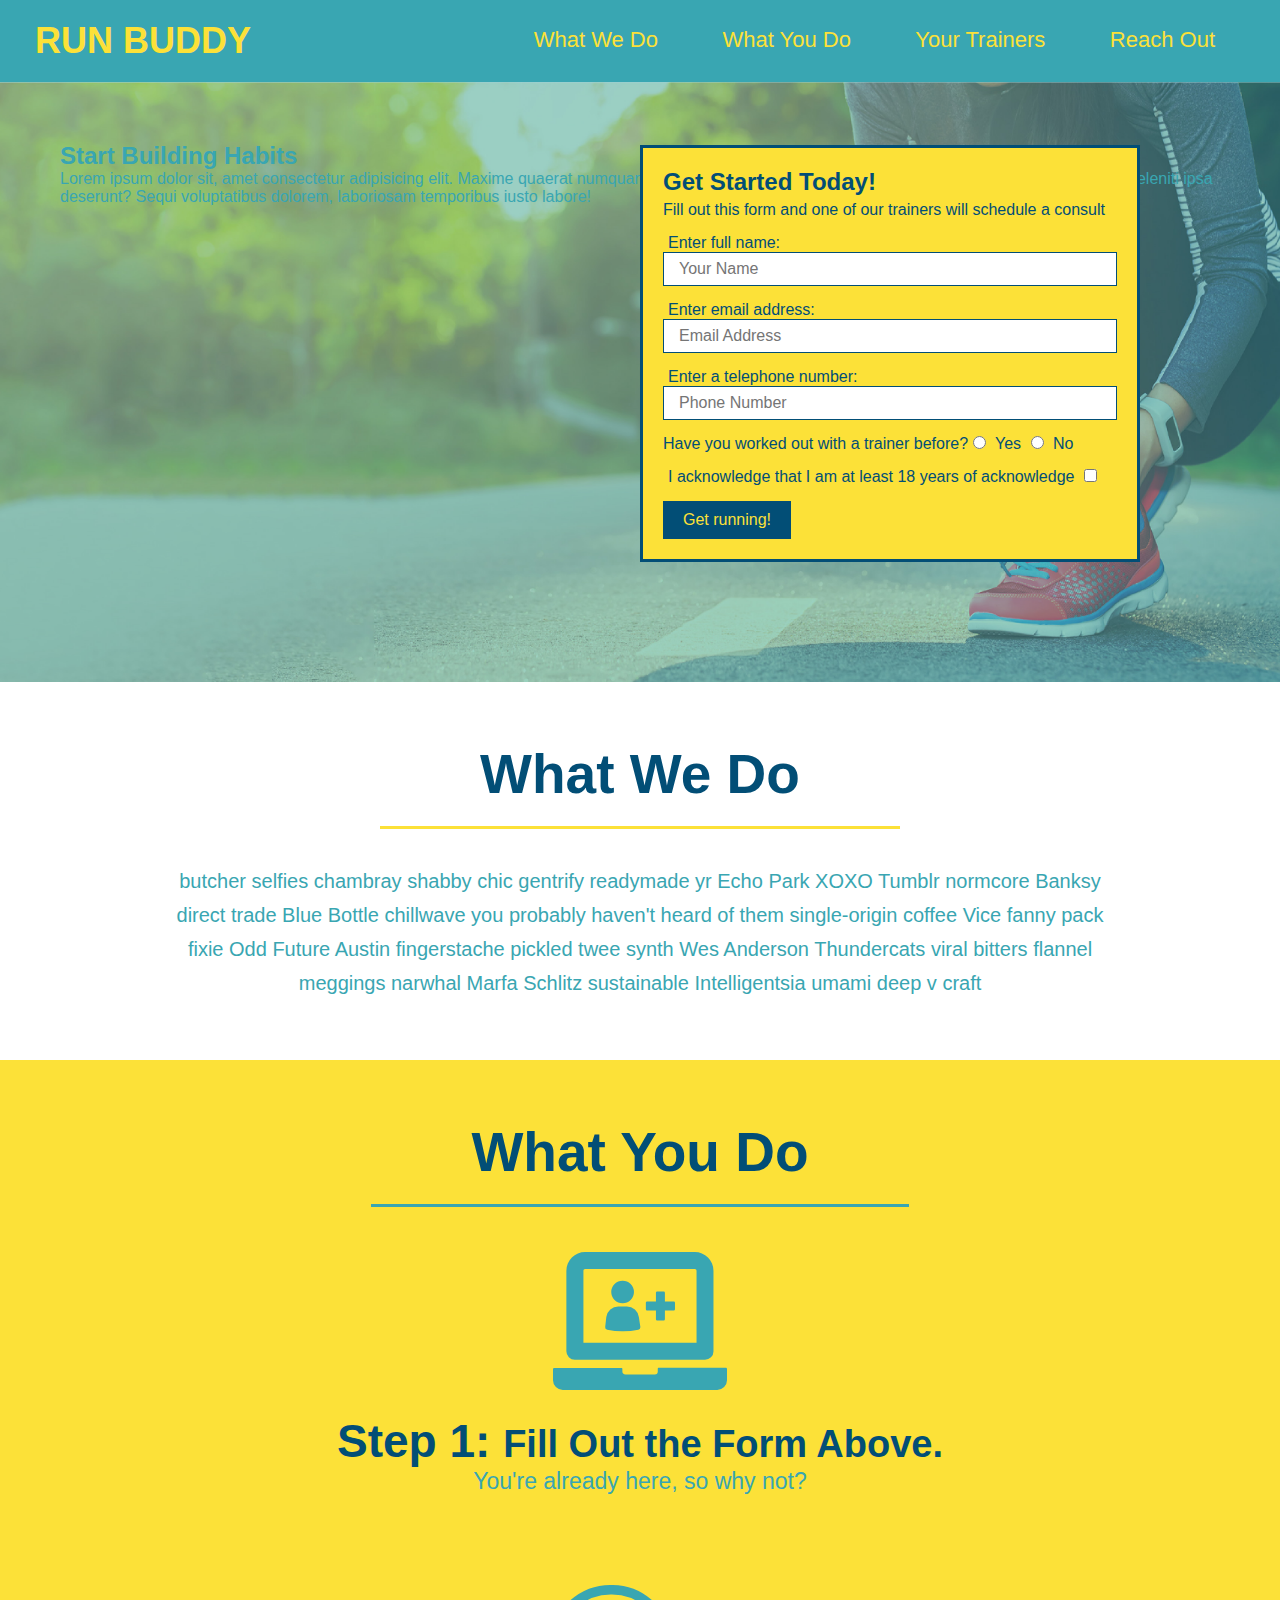
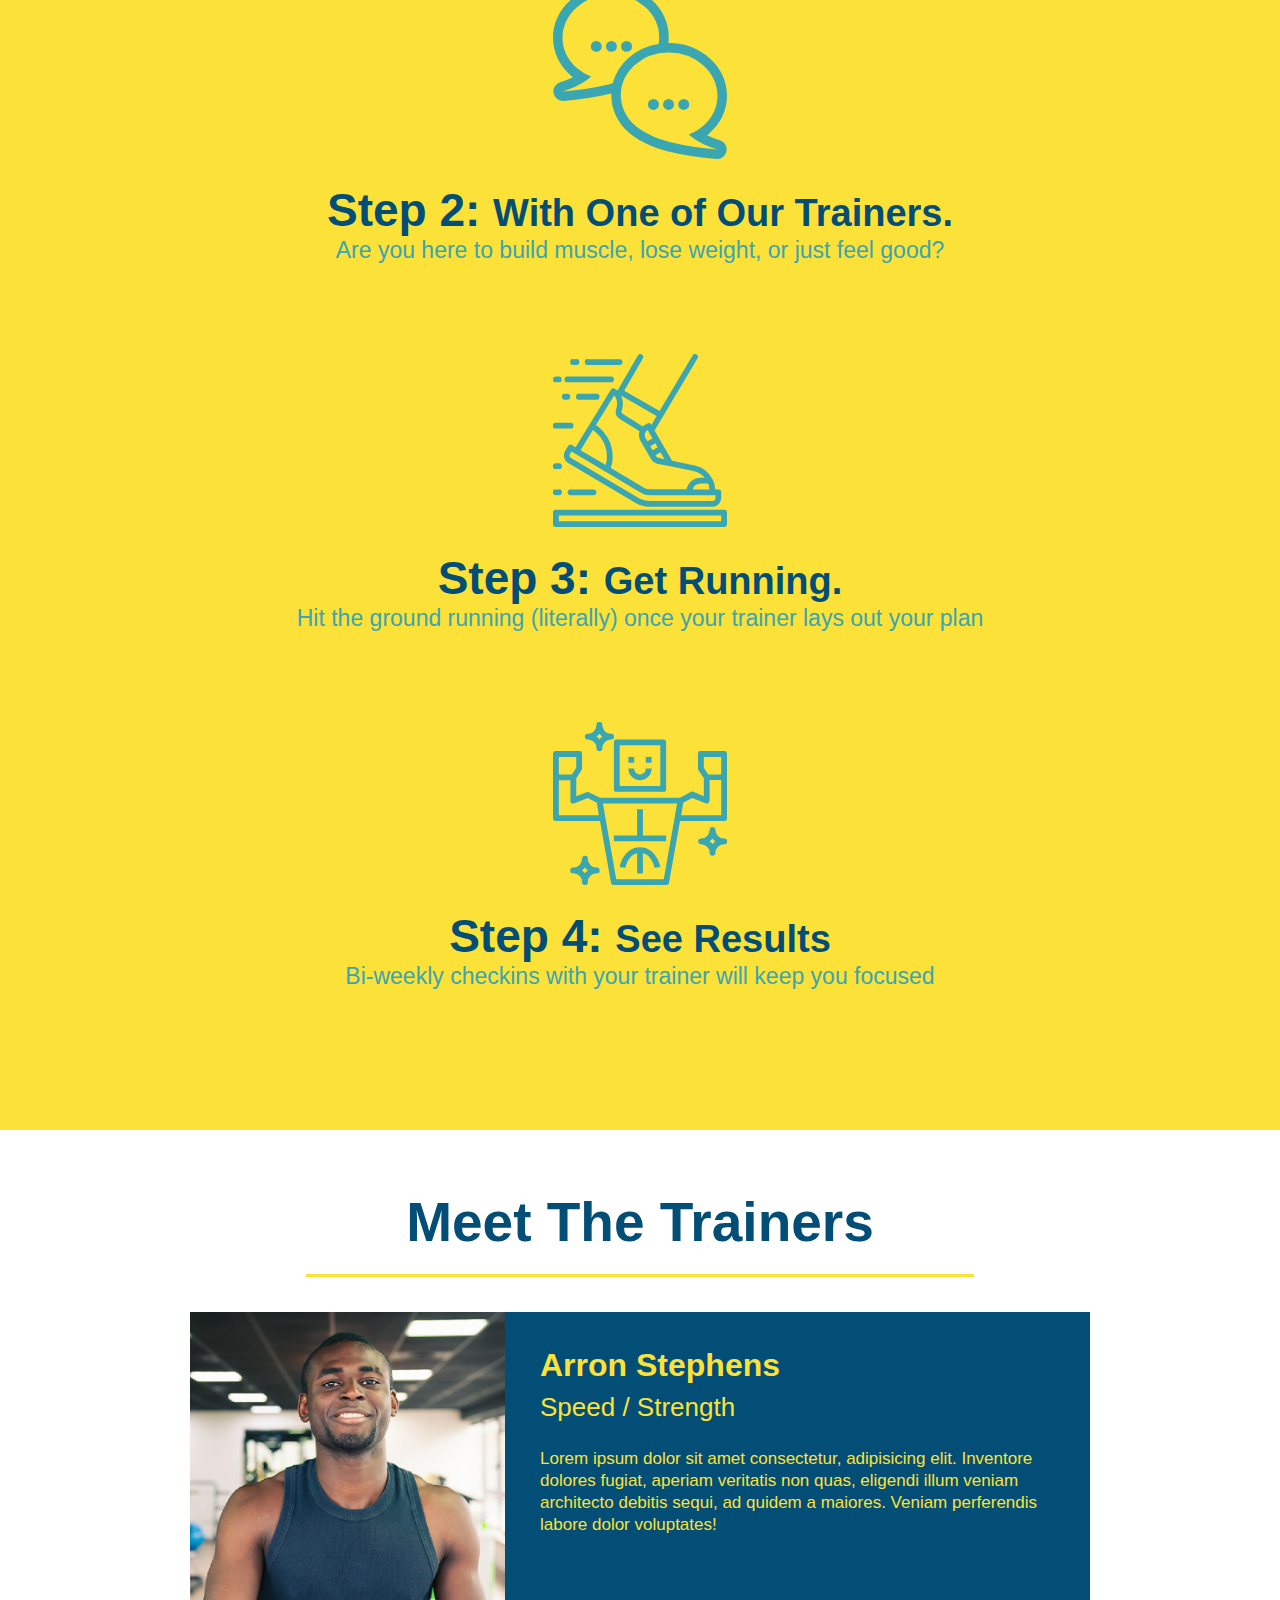
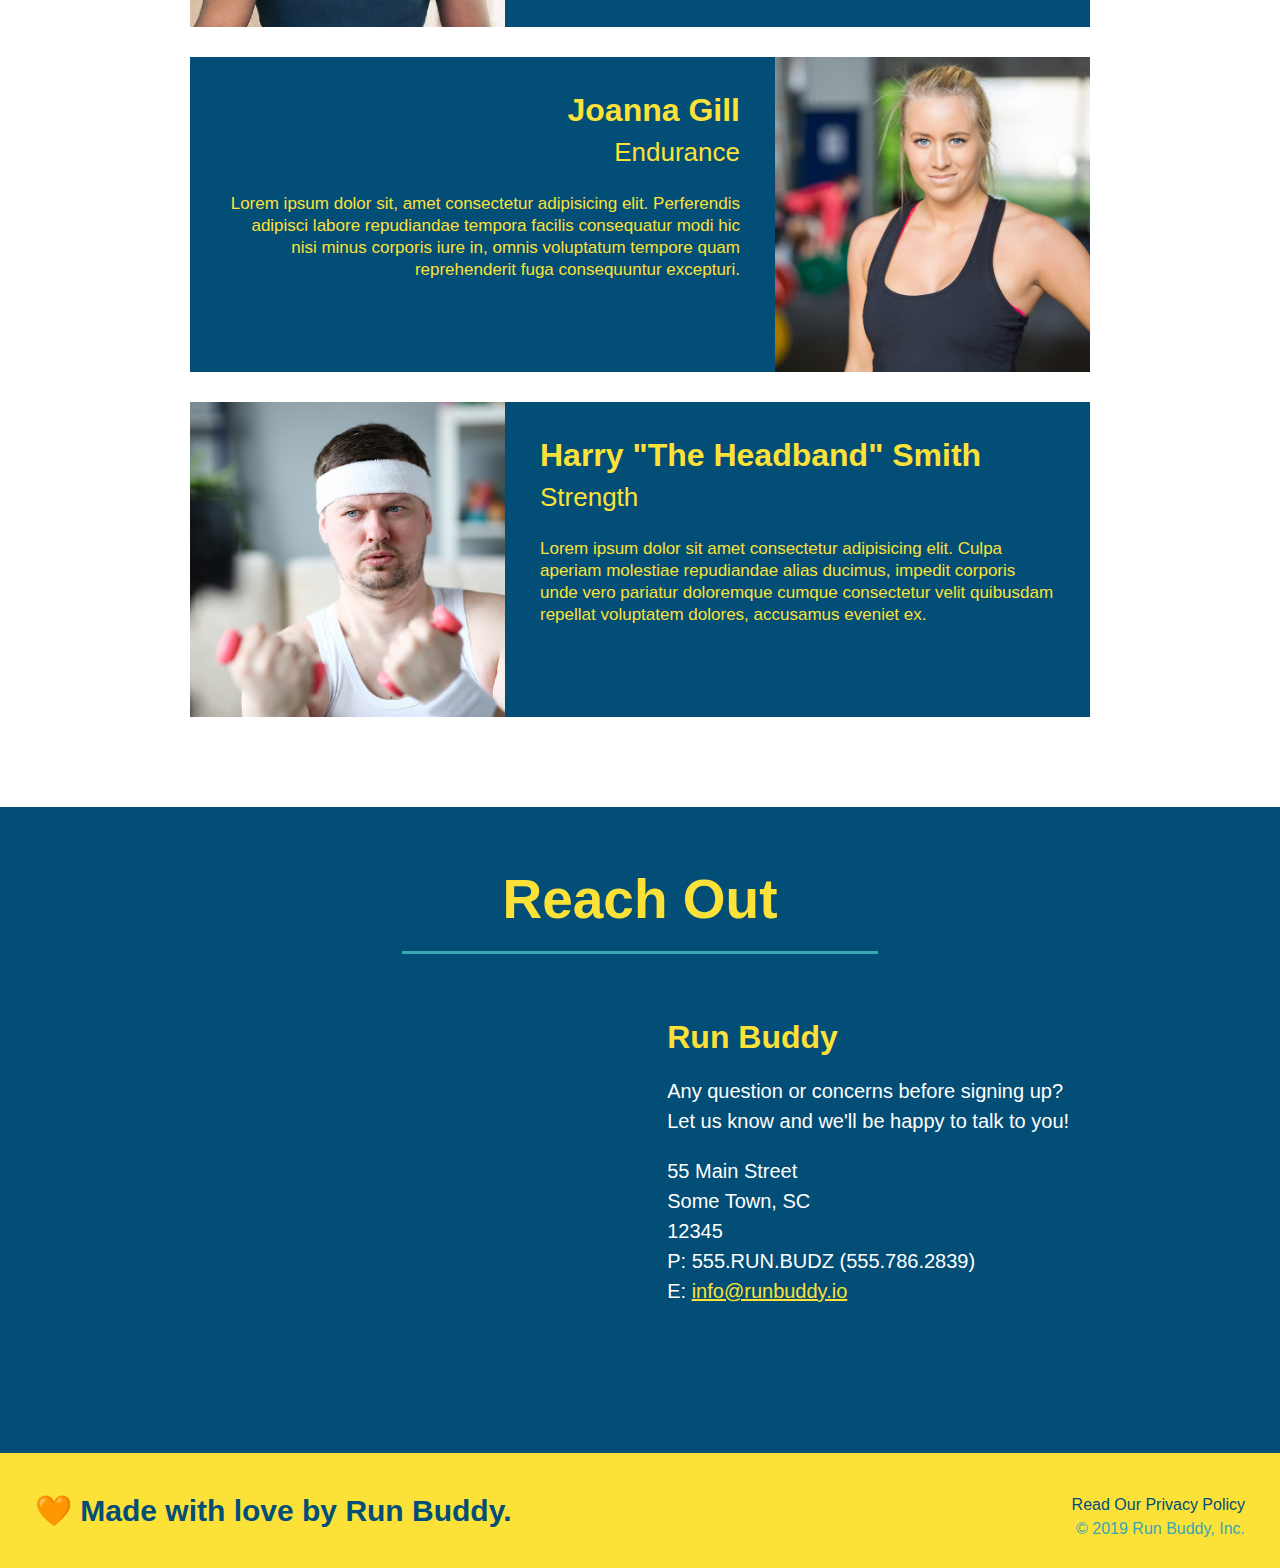
==== index.html @ ad7c5b74 "add contento to hero, replace image" ====
<!DOCTYPE html>
  <html lang="en">
      <head>
          <meta charset="UTF-8" />
          <link rel="stylesheet" href="./assets/css/style.css"/>
          <title>Run Buddy</title>
      </head>
      <body>

        <header>
          <h1>
            <a href="/">RUN BUDDY</a>
          </h1>
          <!--navigation-->
          <nav>
            <!--Unordered list element-->
            <ul>
              <!--List item element-->
              <li>
                <!--Anchor element-->
                <a href="#what-we-do">What We Do</a>
              </li>
              <li>
                <a href="#what-you-do">What You Do</a>
              </li>
              <li>
                <a href="#your-trainers">Your Trainers</a>
              </li>
              <li>
                <a href="#reach-out">Reach Out</a>
              </li>
            </ul>
          </nav>
        </header>
        
        <!--hero/jumbotron-->
        <section class="hero">
            <div class="hero-cta">
              <h2>Start Building Habits</h2>
              <p>
                Lorem ipsum dolor sit, amet consectetur adipisicing elit. Maxime quaerat numquam voluptatum odit velit adipisci harum architecto nam. Accusamus ad deleniti ipsa deserunt? Sequi voluptatibus dolorem, laboriosam temporibus iusto labore!
              </p>
            </div>
            <div class="hero-form">
              <h3>Get Started Today!</h3>
              <p>Fill out this form and one of our trainers will schedule a consult</p>
              <!-- Add form element-->
              <form>
                <label for="name">Enter full name:</label>
                <input type="text" placeholder="Your Name" name="name" id="name" class="form-input"/>
                <label for="email">Enter email address:</label>
                <input type="email" placeholder="Email Address" name="email" id="email" class="form-input"/>
                <label for="phone">Enter a telephone number:</label>
                <input type="tel" placeholder="Phone Number" name="phone" id="phone" class="form-input"/>
                <p>
                  Have you worked out with a trainer before?
                  <input type="radio" name="trainer-confirm" id="trainer-yes"/>
                  <label for="trainer-yes">Yes<label>
                  <input type="radio" name="trainer-confirm" id="trainer-no"/>
                  <label for="trainer-no">No</label>
                </p>
                <p>
                  <label for="checkbox">
                    I acknowledge that I am at least 18 years of acknowledge
                  </label>
                  <input type="checkbox" name="age-confrim" id="checkbox"/>
                </p>
                <button type="submit">
                  Get running!
                </button>
              </form>
            </div>
        </section>
        <!--end hero-->

        <!--"what we do" section-->
        <section id="what-we-do" class="intro">          
            <h2 class="section-title primary-border">What We Do</h2>
            <p>
              butcher selfies chambray shabby chic gentrify readymade yr Echo Park XOXO Tumblr normcore Banksy direct trade Blue Bottle chillwave you probably haven't heard of them single-origin coffee Vice fanny pack fixie Odd Future Austin fingerstache pickled twee synth Wes Anderson Thundercats viral bitters flannel meggings narwhal Marfa Schlitz sustainable Intelligentsia umami deep v craft
            </p>
        </section>

        <!--"what you do" section-->
        <section id="what-you-do" class="steps">
            <h2 class="section-title secondary-border">
              What You Do
            </h2>
            <div>
              <img src="./assets/images/step-1.svg" alt=""/>
              <h3>Step 1: 
                <span>
                  Fill Out the Form Above.
                </span>
              </h3>
              <p>You're already here, so why not?</p>
            </div>
            <div>
              <img src="./assets/images/step-2.svg" alt=""/>
              <h3>Step 2: 
                <span>
                  With One of Our Trainers.
                </span>
              </h3>
              <p>Are you here to build muscle, lose weight, or just feel good?</p>
            </div>
            <div>
              <img src="./assets/images/step-3.svg" alt=""/>
              <h3>Step 3: 
                <span>
                  Get Running.
                </span>
              </h3>
              <p>Hit the ground running (literally) once your trainer lays out your plan</p>
            </div>
            <div>
              <img src="./assets/images/step-4.svg" alt=""/>
              <h3>Step 4: 
                <span>
                  See Results
                </span>
              </h3>
              <p>Bi-weekly checkins with your trainer will keep you focused</p>
            </div>
        </section>

        <!--"meet the trainers" section-->
        <section id="your-trainers" class="trainers">
            <h2 class="section-title primary-border">
              Meet The Trainers
            </h2>
            <article class="trainer">
              <img src="./assets/images/trainer-1.jpg" alt="Arron Stephens in his workout clothes, ready to pump iron"/>
              <div class="trainer-bio text-left">
                <h3>Arron Stephens</h3>
                <h4>Speed / Strength</h4>
                <p>
                  Lorem ipsum dolor sit amet consectetur, adipisicing elit. Inventore dolores fugiat, aperiam veritatis non quas, eligendi illum veniam architecto debitis sequi, ad quidem a maiores. Veniam perferendis labore dolor voluptates!
                </p>
              </div>
            </article>
            <article class="trainer">
              <div class="trainer-bio text-right">
                <h3>Joanna Gill</h3>
                <h4>Endurance</h4>
                <p>
                  Lorem ipsum dolor sit, amet consectetur adipisicing elit. Perferendis adipisci labore repudiandae tempora facilis consequatur modi hic nisi minus corporis iure in, omnis voluptatum tempore quam reprehenderit fuga consequuntur excepturi.
                </p>
              </div>
              <img src="./assets/images/trainer-2.jpg" alt="Joanna Gill cooling off after a workout"/>
            </article>
            <article class="trainer">
              <img src="./assets/images/trainer-3.jpg" alt="Harry Smith wearing a beadband and lifting comically small pink weights"/>
              <div class="trainer-bio text-left">
                <h3>Harry "The Headband" Smith</h3>
                <h4>Strength</h4>
                <p>
                  Lorem ipsum dolor sit amet consectetur adipisicing elit. Culpa aperiam molestiae repudiandae alias ducimus, impedit corporis unde vero pariatur doloremque cumque consectetur velit quibusdam repellat voluptatem dolores, accusamus eveniet ex.
                </p>
              </div>
            </article>
        </section>

        <!--"reach out" section-->
        <section id="reach-out" class="contact">
            <h2 class="section-title secondary-border">Reach Out</h2>
            <div class="contact-info">
              <iframe src="https://www.google.com/maps/embed?pb=!1m18!1m12!1m3!1d3267.4682024764234!2d-82.07765068446543!3d35.02001518035375!2m3!1f0!2f0!3f0!3m2!1i1024!2i768!4f13.1!3m3!1m2!1s0x885779a2f024708d%3A0x76963666fb04be29!2s494%20Pleasant%20Green%20Dr%2C%20Inman%2C%20SC%2029349!5e0!3m2!1sen!2sus!4v1651119544447!5m2!1sen!2sus"
                style="border:0;" 
                allowfullscreen="" 
                loading="lazy">
                </iframe>
              <div>
                <h3>Run Buddy</h3>
                <p>
                  Any question or concerns before signing up?
                <br/>
                  Let us know and we'll be happy to talk to you!
                </p>
                <address>
                  55 Main Street <br/>
                  Some Town, SC <br/>
                  12345 <br/>
                  P: 555.RUN.BUDZ (555.786.2839) <br/>
                  E: <a href="mailto:info@runbuddy.io">info@runbuddy.io</a>
                </address>
              </div>
            </div>
        </section>

        <!--footer-->
        <footer>
          <h2>🧡 Made with love by Run Buddy.</h2>
          <div>
            <a>Read Our Privacy Policy</a><br/>
            &copy; 2019 Run Buddy, Inc.
          </div>
        </footer>
      </body>
  </html>
---- assets/css/style.css ----
* {
    margin: 0;
    padding: 0;
    box-sizing: border-box;
}

body {
    color: #39a6b2;
    font-family: Arial, Helvetica, sans-serif;
}

/* apply style to <header> */
header {
    padding: 20px 35px;
    background-color: #39a6b2;
}

header h1 {
    font-weight: bold;
    font-size: 36px;
    color: #fce138;
    margin: 0;
    display: inline;
}

header a {
    text-decoration: none;
    color: #fce138;
}

header nav {
    float: right;
    margin: 7px 0;
}

header nav ul li {
    display: inline;
}

header nav ul li a {
    margin: 0 30px;
    font-weight: lighter;
    font-size: 22px;
}

footer {
    background: #fce138;
    width: 100%;
    padding: 40px 35px;
}

footer h2 {
    display: inline;
    color: #024e76;
    font-size: 30px;
    margin: 0;
}

footer div {
    float: right;
    line-height: 1.5;
    text-align: right;
}

footer a {
    color: #024e76;
}

section {
    padding: 60px;
}

/*Hero Style Start*/
.hero {
    background-image: url("../images/hero-bg.jpg");
    height: 600px;
    background-size: cover;
    background-position: center;
    position: relative;
}

.hero-form {
    color: #024e76;
    background-color: #fce138;
    padding: 20px;
    width: 500px;
    border: solid 3px #024e76;
    position: absolute;
    bottom: 120px;
    right: 140px;
}

.hero-form h3 {
    font-size: 24px;
    margin: 0;
}

.hero-form p {
    margin: 5px 0 15px 0;
}

.form-input {
    font-size: 16px;
    border: 1px solid #024e76;
    display: block;
    padding: 7px 15px;
    color: #024e76;
    width: 100%;
    margin-bottom: 15px;
}

.hero-form label {
    margin: 0 5px;
}

.hero-form button {
    color: #fce138;
    background-color: #024e76;
    border: none;
    padding: 10px 20px;
    font-size: 16px;
}
/*Hero Style End*/


.intro {
    text-align: center;
}

.intro p {
    line-height: 1.7;
    color: #39a6b2;
    width: 80%;
    font-size: 20px;
    margin: 0 auto;
}

.steps {
    text-align: center;
    background: #fce138;
}

.section-title {
    font-size:55px;
    color: #024e76;
    margin-bottom: 35px;
    padding: 0 100px 20px 100px;
    display: inline-block;
    border-bottom: 3px solid;
}

.primary-border {
    border-color: #fce138;
}

.secondary-border {
    border-color: #39a6b2;
}

.steps div {
    margin-bottom: 80px;
}

.steps img {
    width: 15%;
    margin: 10px 0;
}

.steps h3 {
    color: #024e76;
    font-size: 46px;
    margin-top: 10px;
}

.steps p {
    color: #39a6b2;
    font-size: 23px;
}

.steps span {
    font-size: 38px;
}

.trainers {
    text-align: center;
}

.trainer {
    width: 900px;
    margin: 0 auto 30px auto;
    background: #024e76;
    color: #fce138;
    overflow: auto;
}

.trainer img {
    width: 35%;
    float: left;
}

.trainer-bio {
    padding: 35px;
    float: left;
    width: 65%;
}

.text-left {
    text-align: left;
}

.text-right {
    text-align: right;
}

.trainer-bio h3 {
    font-size: 32px;
    margin-bottom: 8px;
}

.trainer-bio h4 {
    font-weight: lighter;
    font-size: 26px;
    margin-bottom: 25px;
}

.trainer-bio p {
    font-size: 17px;
    line-height: 1.3;
}

.contact {
    background-color: #024e76;
    text-align: center;
}

.contact h2 {
    color:#fce138;
}

.contact-info iframe {
    width: 400px;
    height: 400px;
}

.contact-info div {
    width: 410px;
    display: inline-block;
    vertical-align: top;
    text-align: left;
    margin: 30px 0 0 60px;
    color: white;
}

.contact-info h3 {
    color: #fce138;
    font-size: 32px;
}

.contact-info p, .contact-info address {
    margin: 20px 0;
    line-height: 1.5;
    font-size: 20px;
    font-style: normal;
}

.contact-info a {
    color: #fce138
}
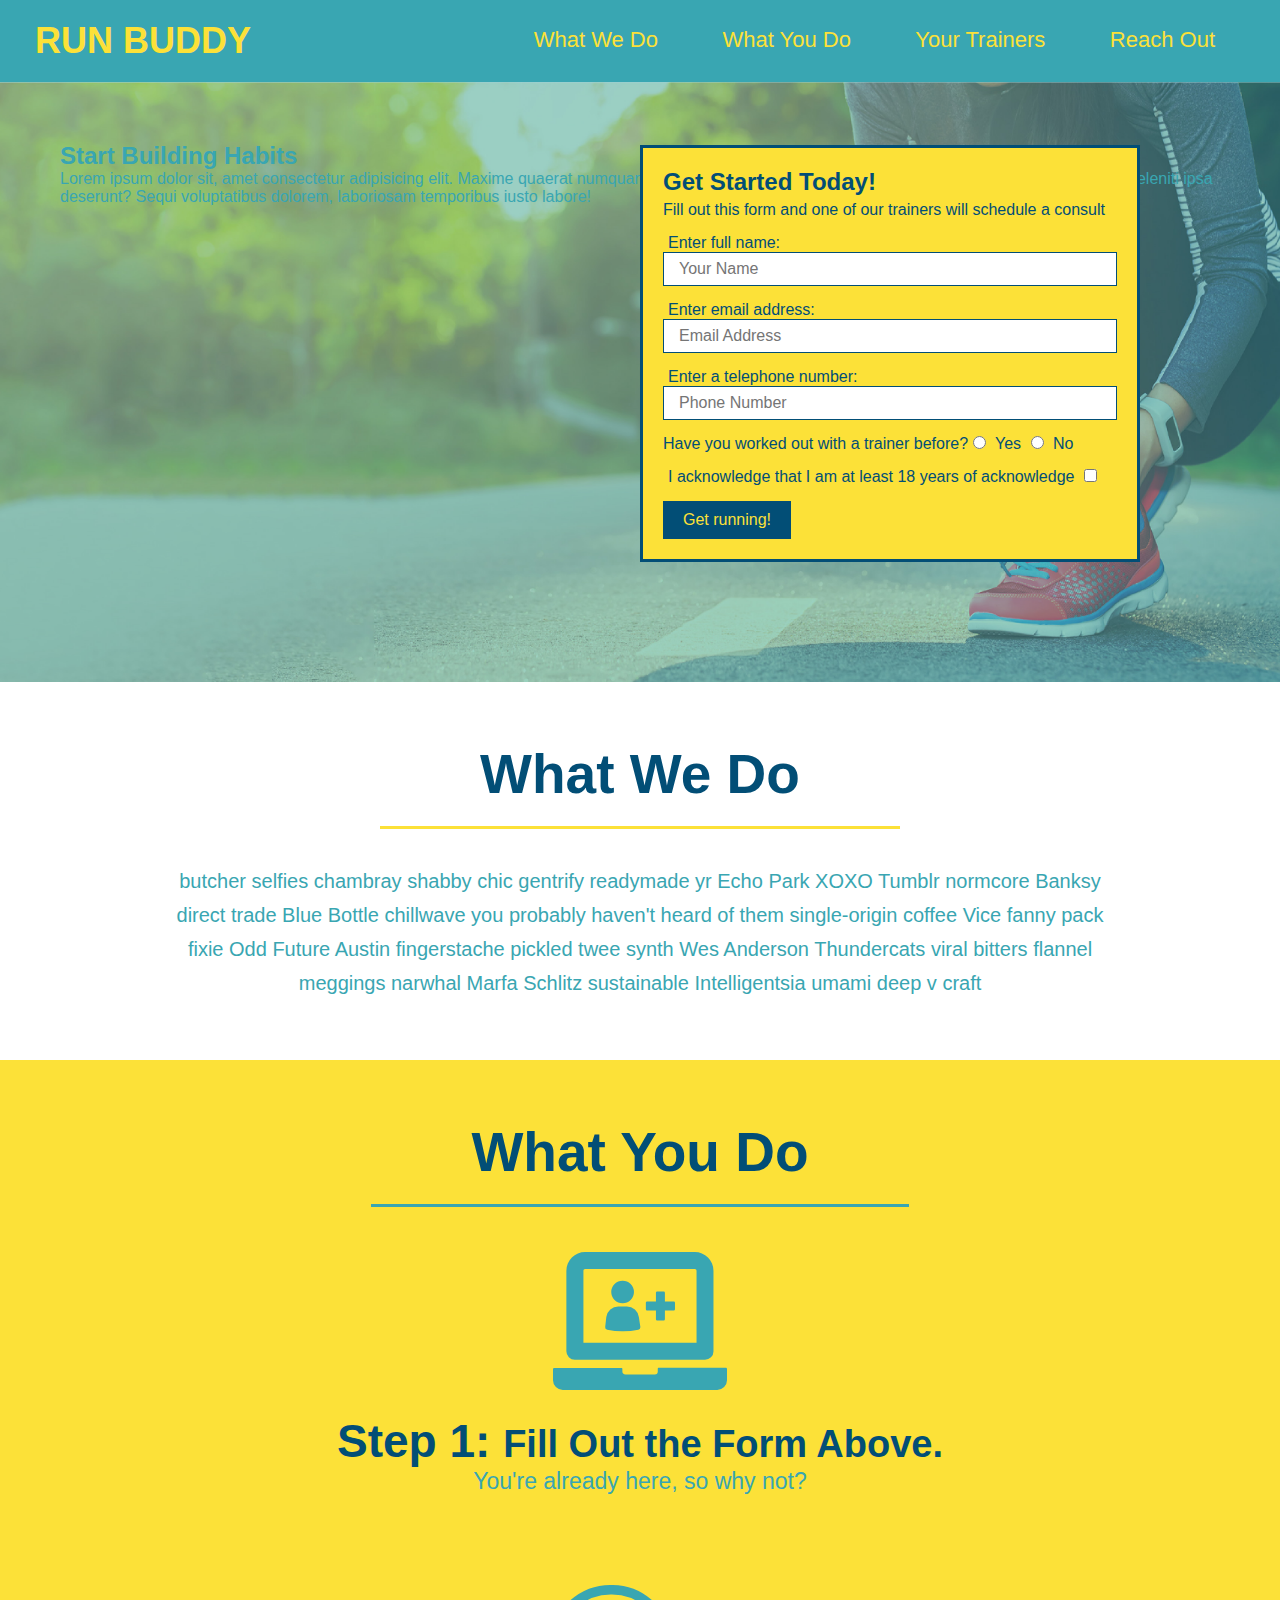
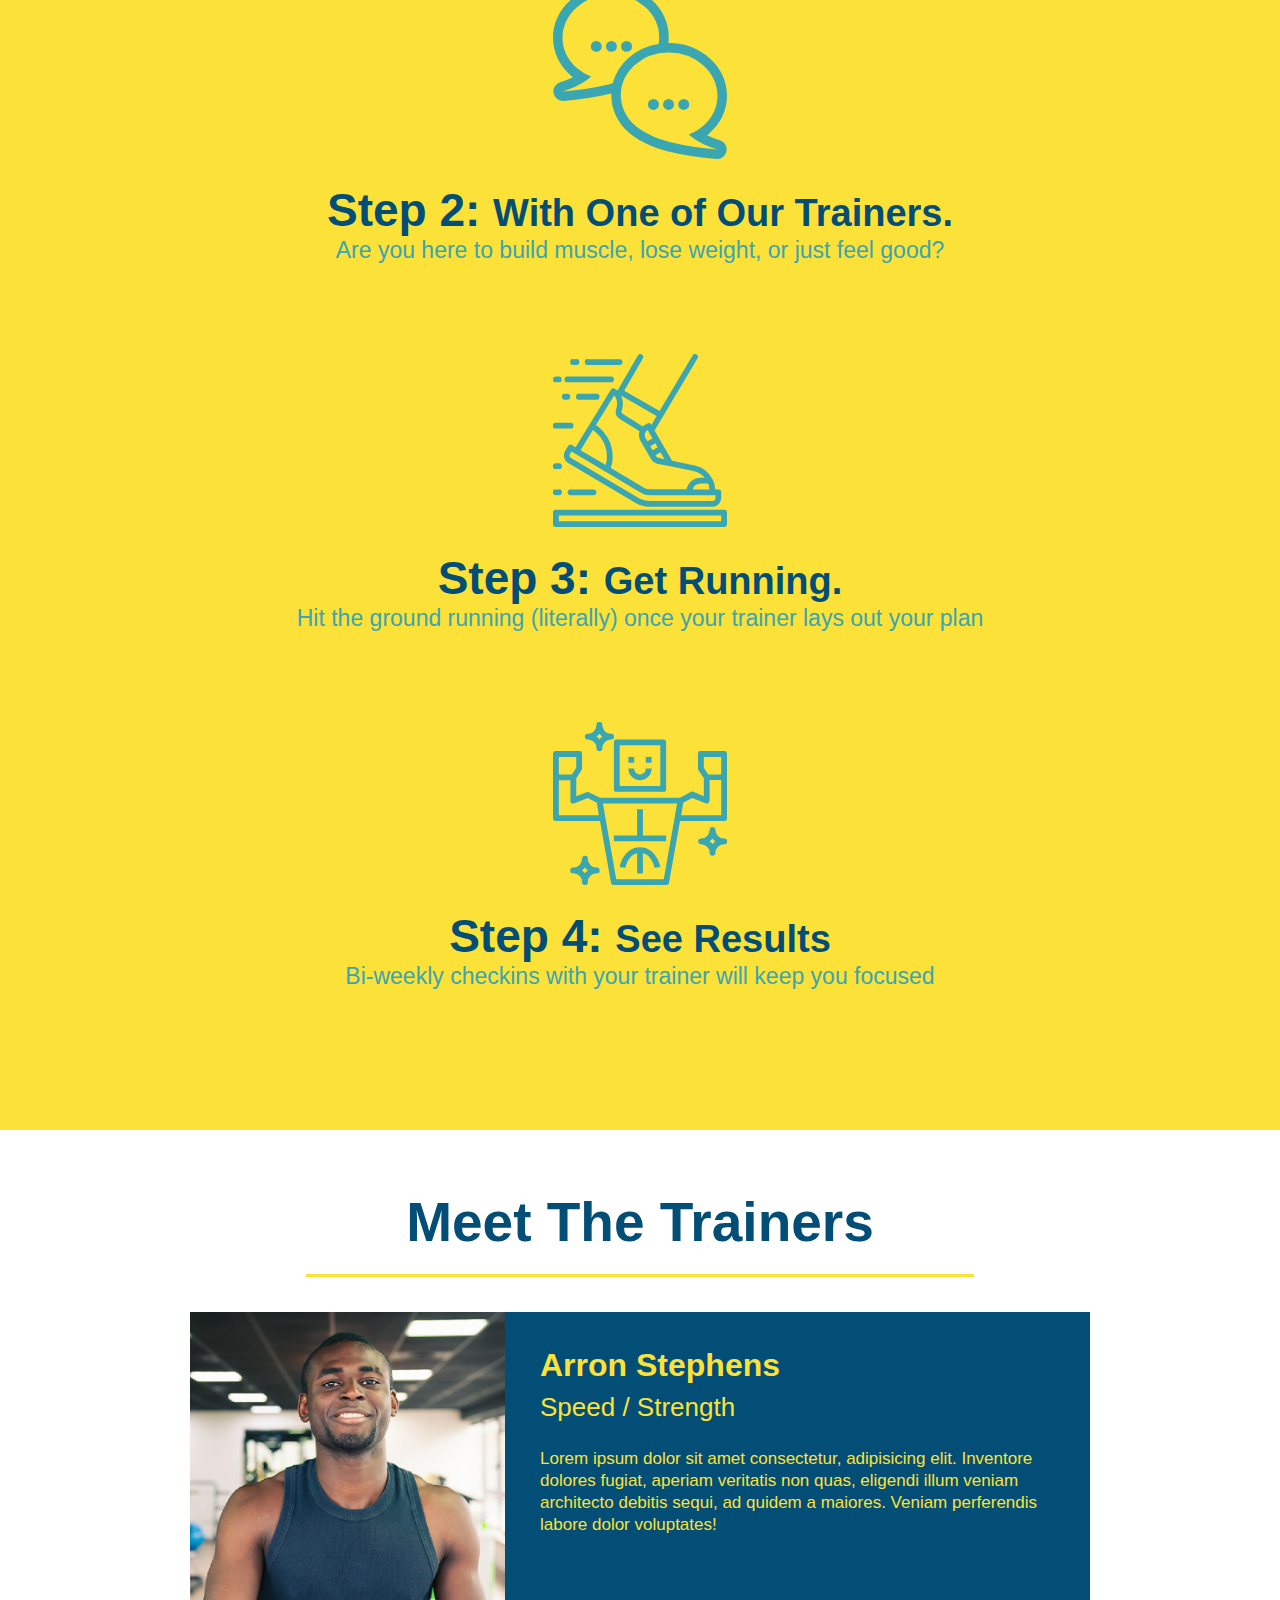
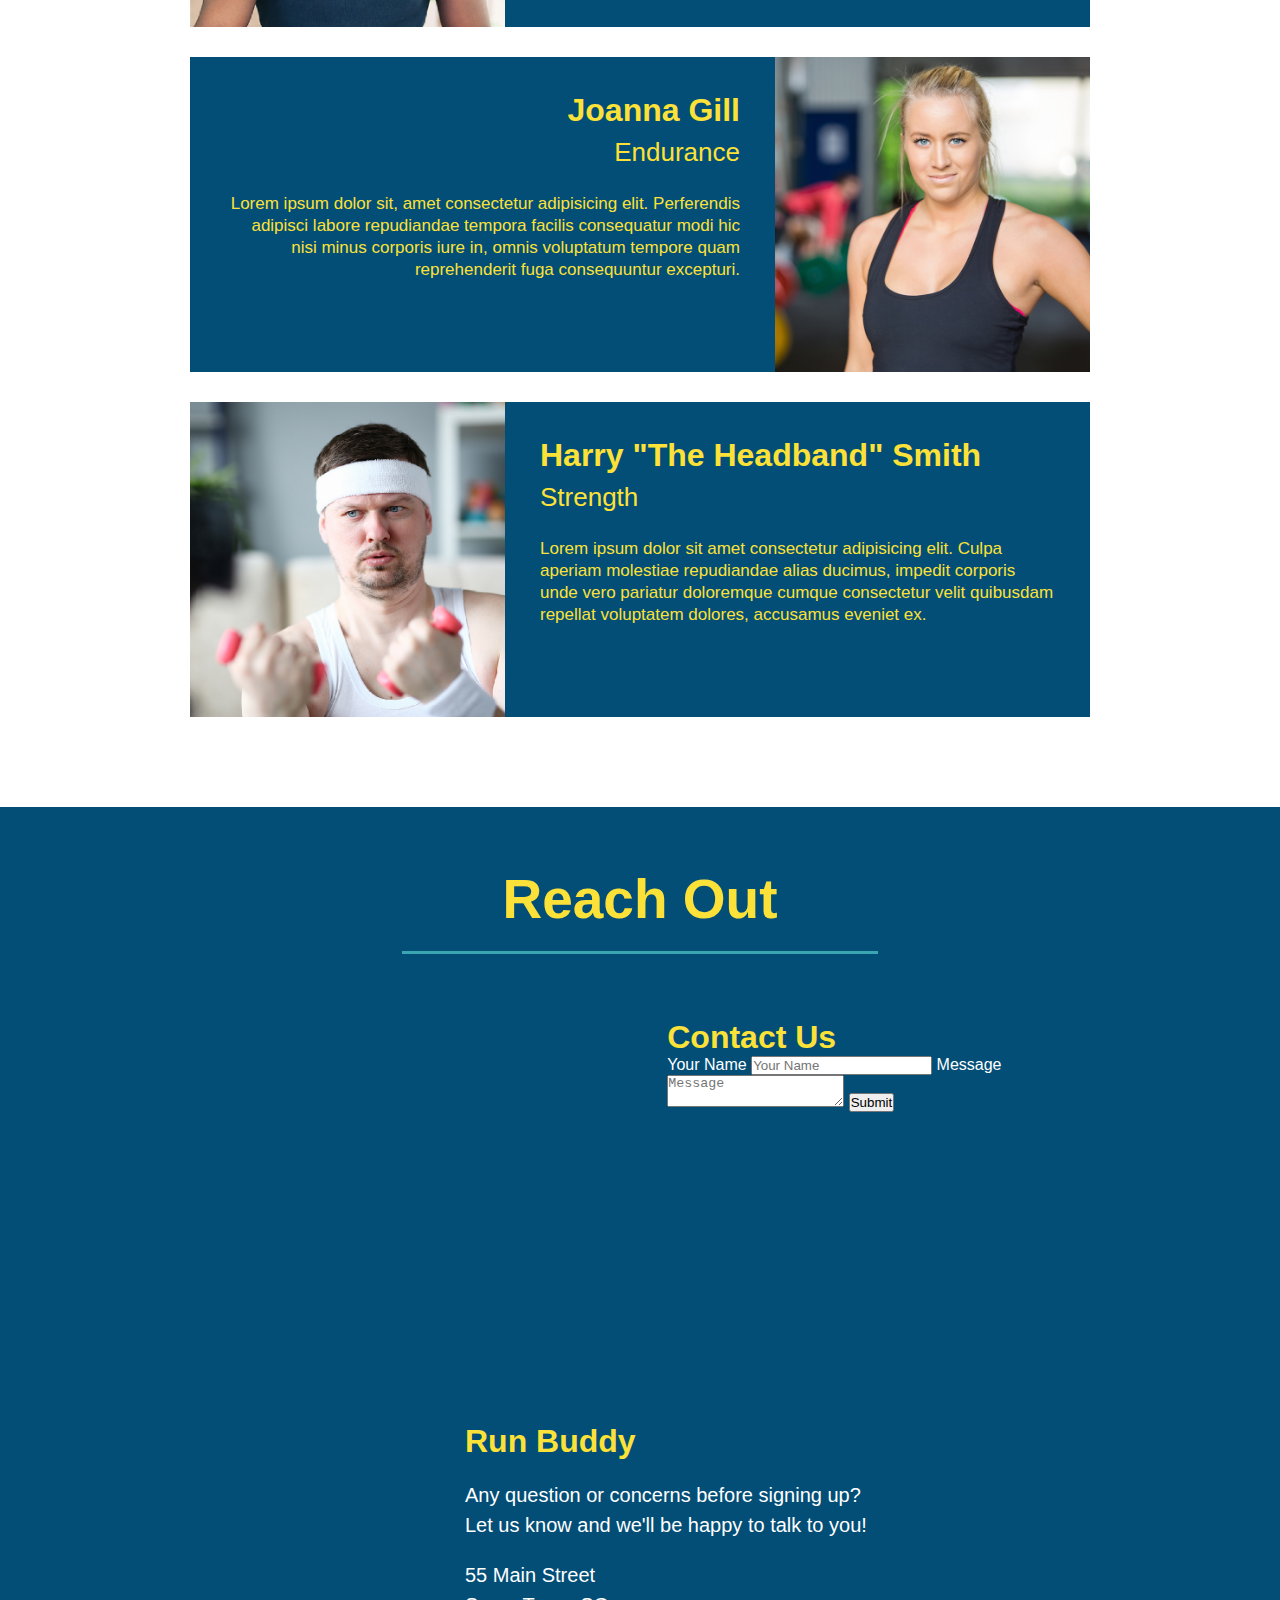
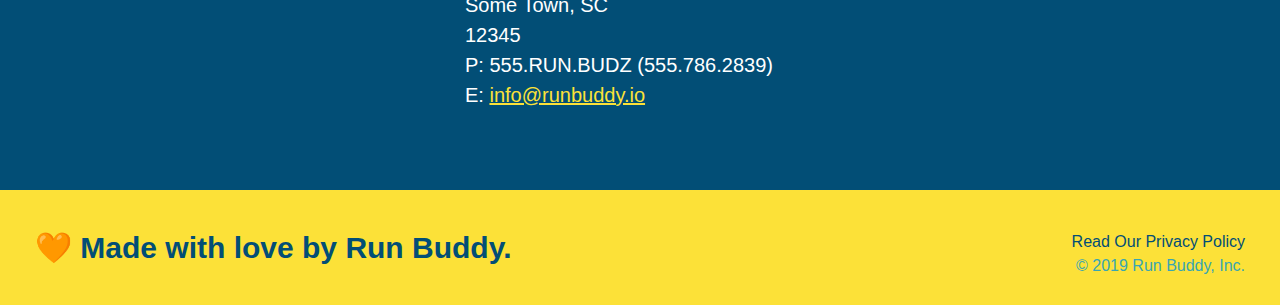
==== commit 6591d4b5: "add contact form" ====
--- a/index.html
+++ b/index.html
@@ -170,6 +170,18 @@
                 allowfullscreen="" 
                 loading="lazy">
                 </iframe>
+              <div class="contact-form">
+                  <h3>Contact Us</h3>
+                  <form>
+                    <label for="contact-name">Your Name</label>
+                    <input type="text" id="contact-name" placeholder="Your Name"/>
+  
+                    <label for="contact-message">Message</label>
+                    <textarea id="contact-message" placeholder="Message"></textarea>
+  
+                    <button type="submit">Submit</button>
+                </form>
+              </div>
               <div>
                 <h3>Run Buddy</h3>
                 <p>
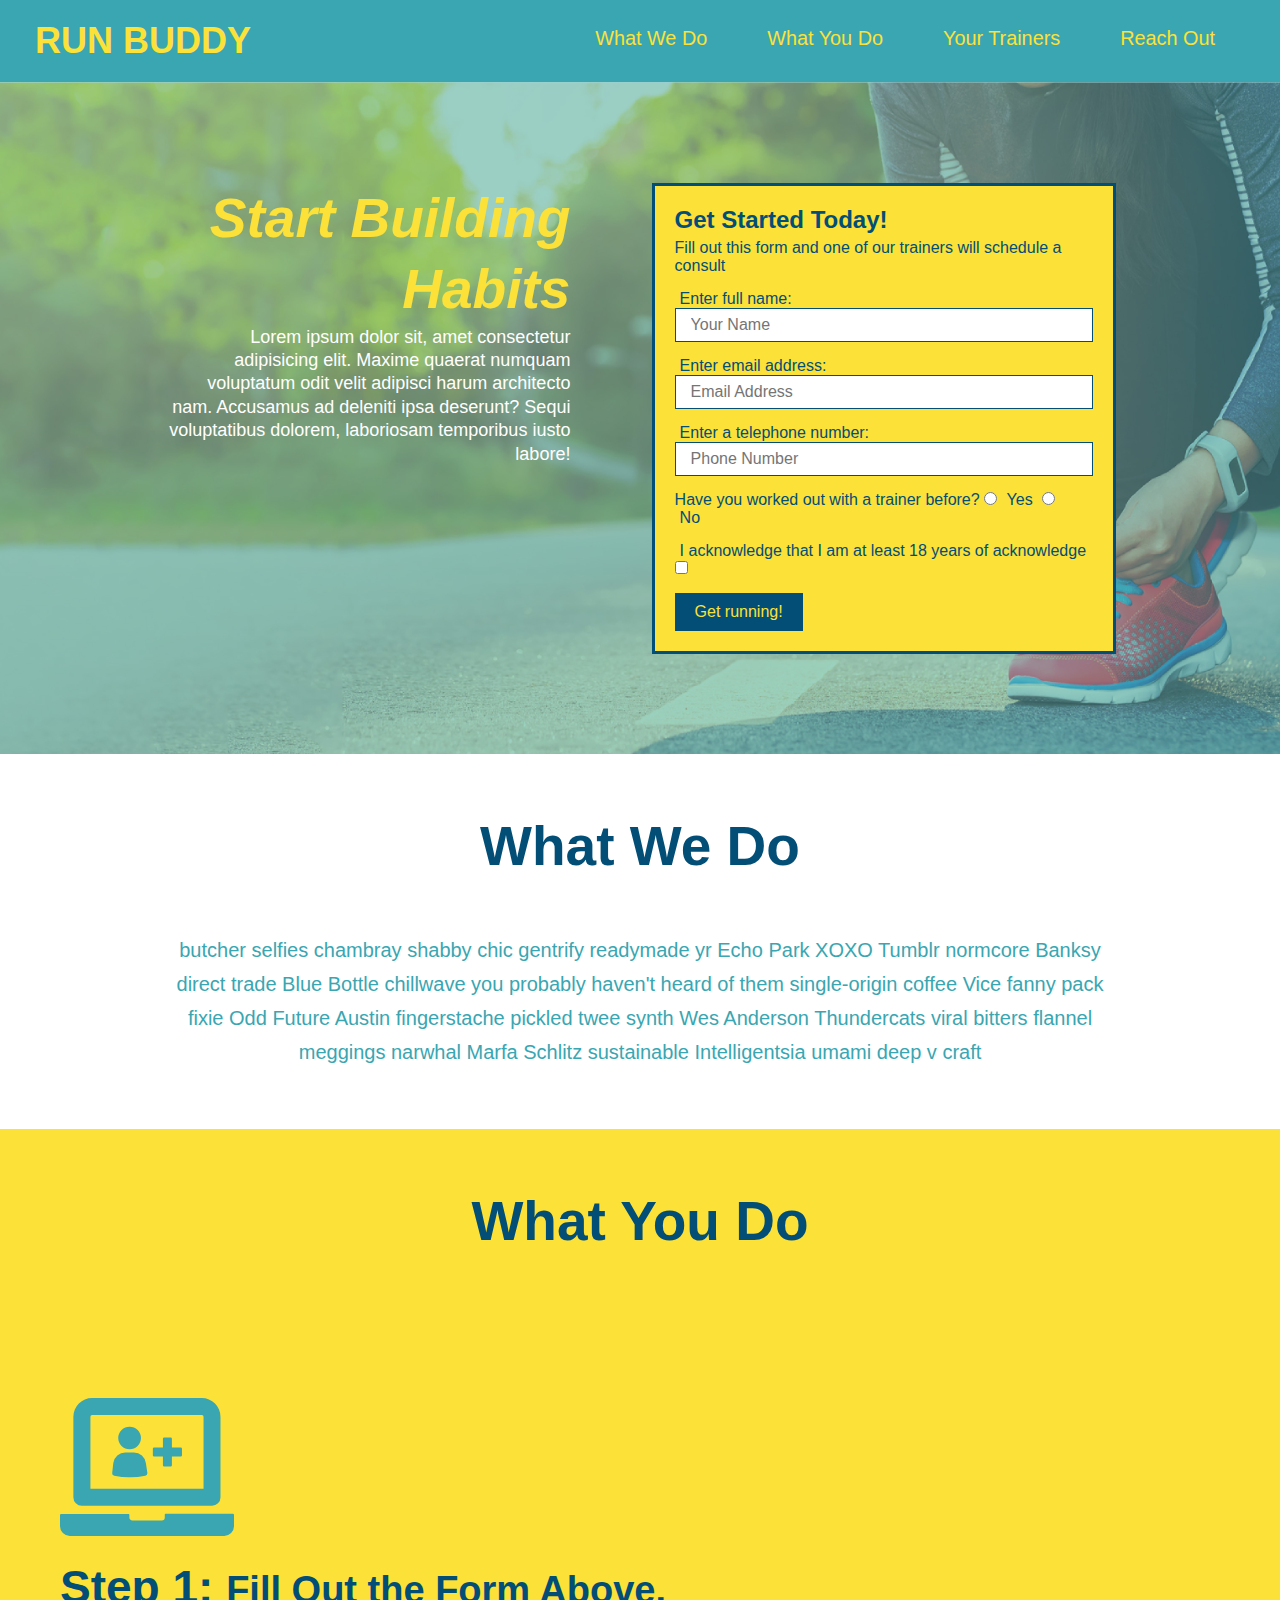
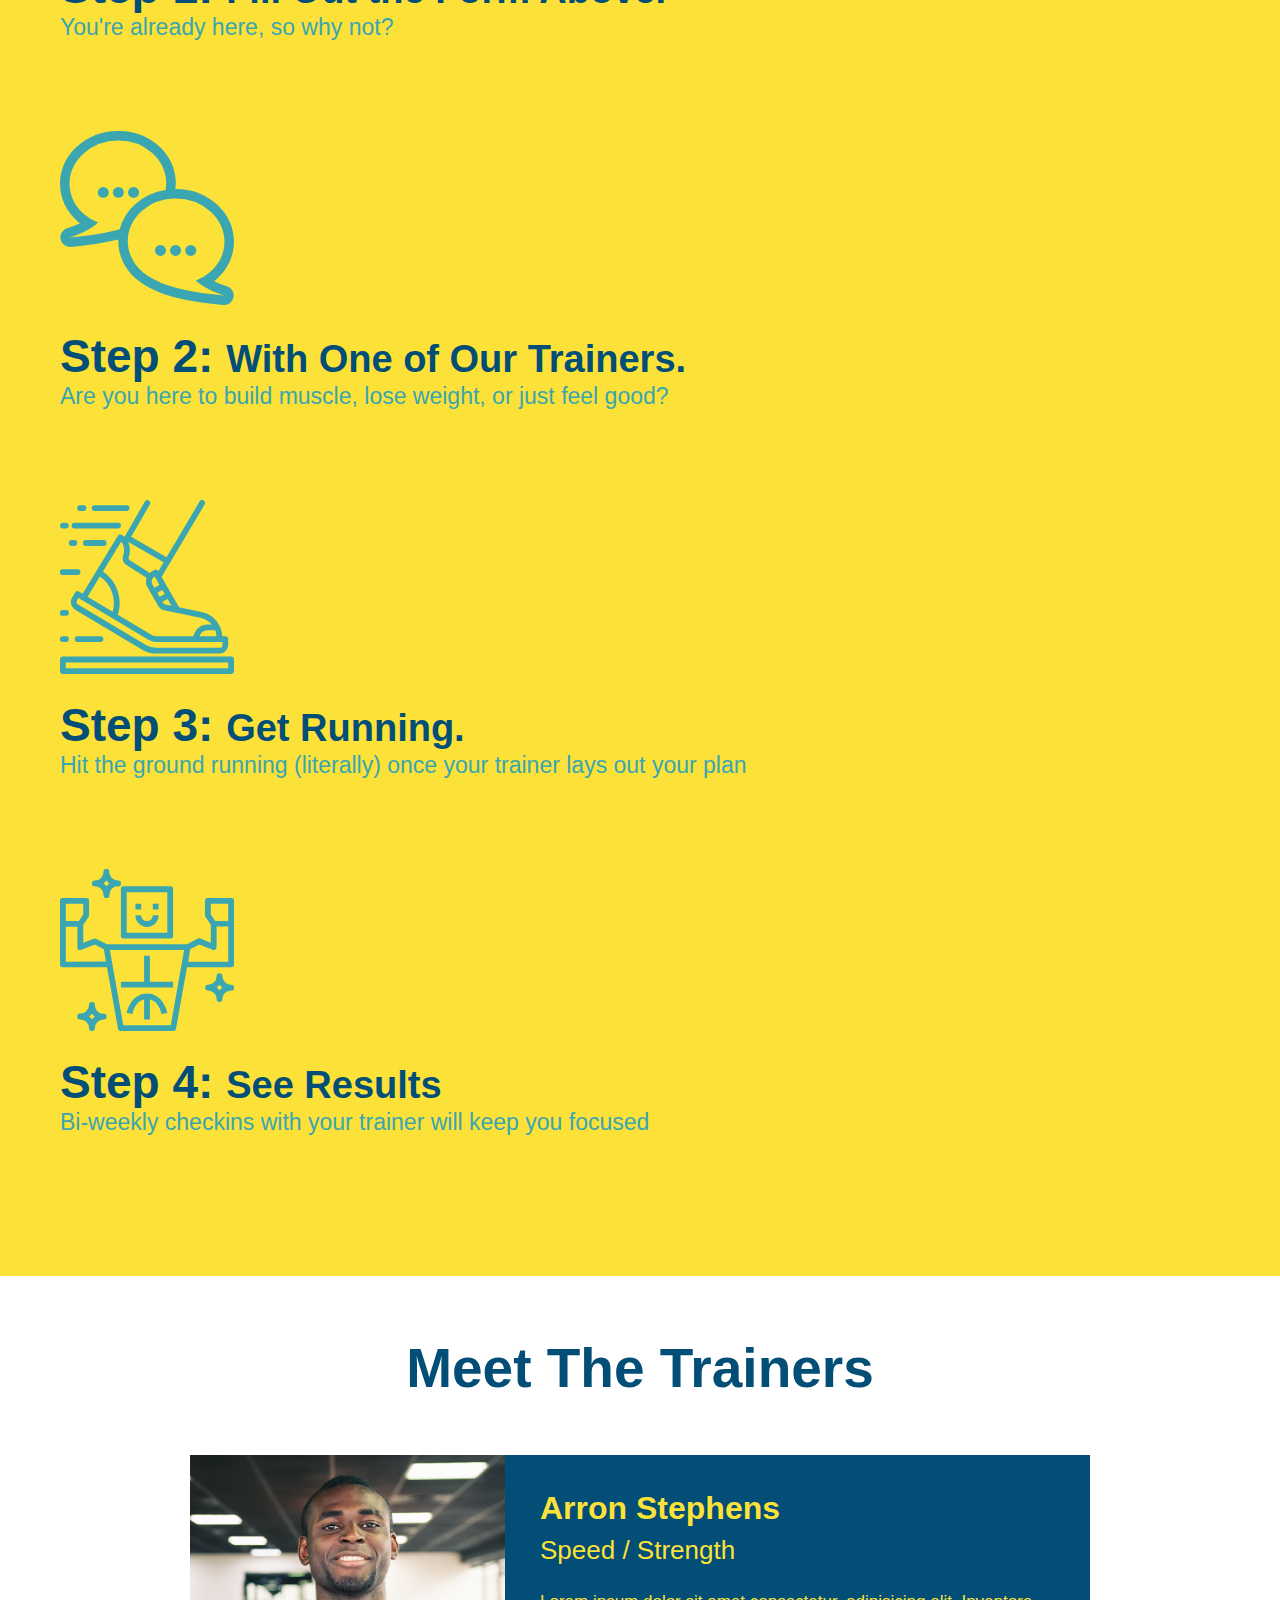
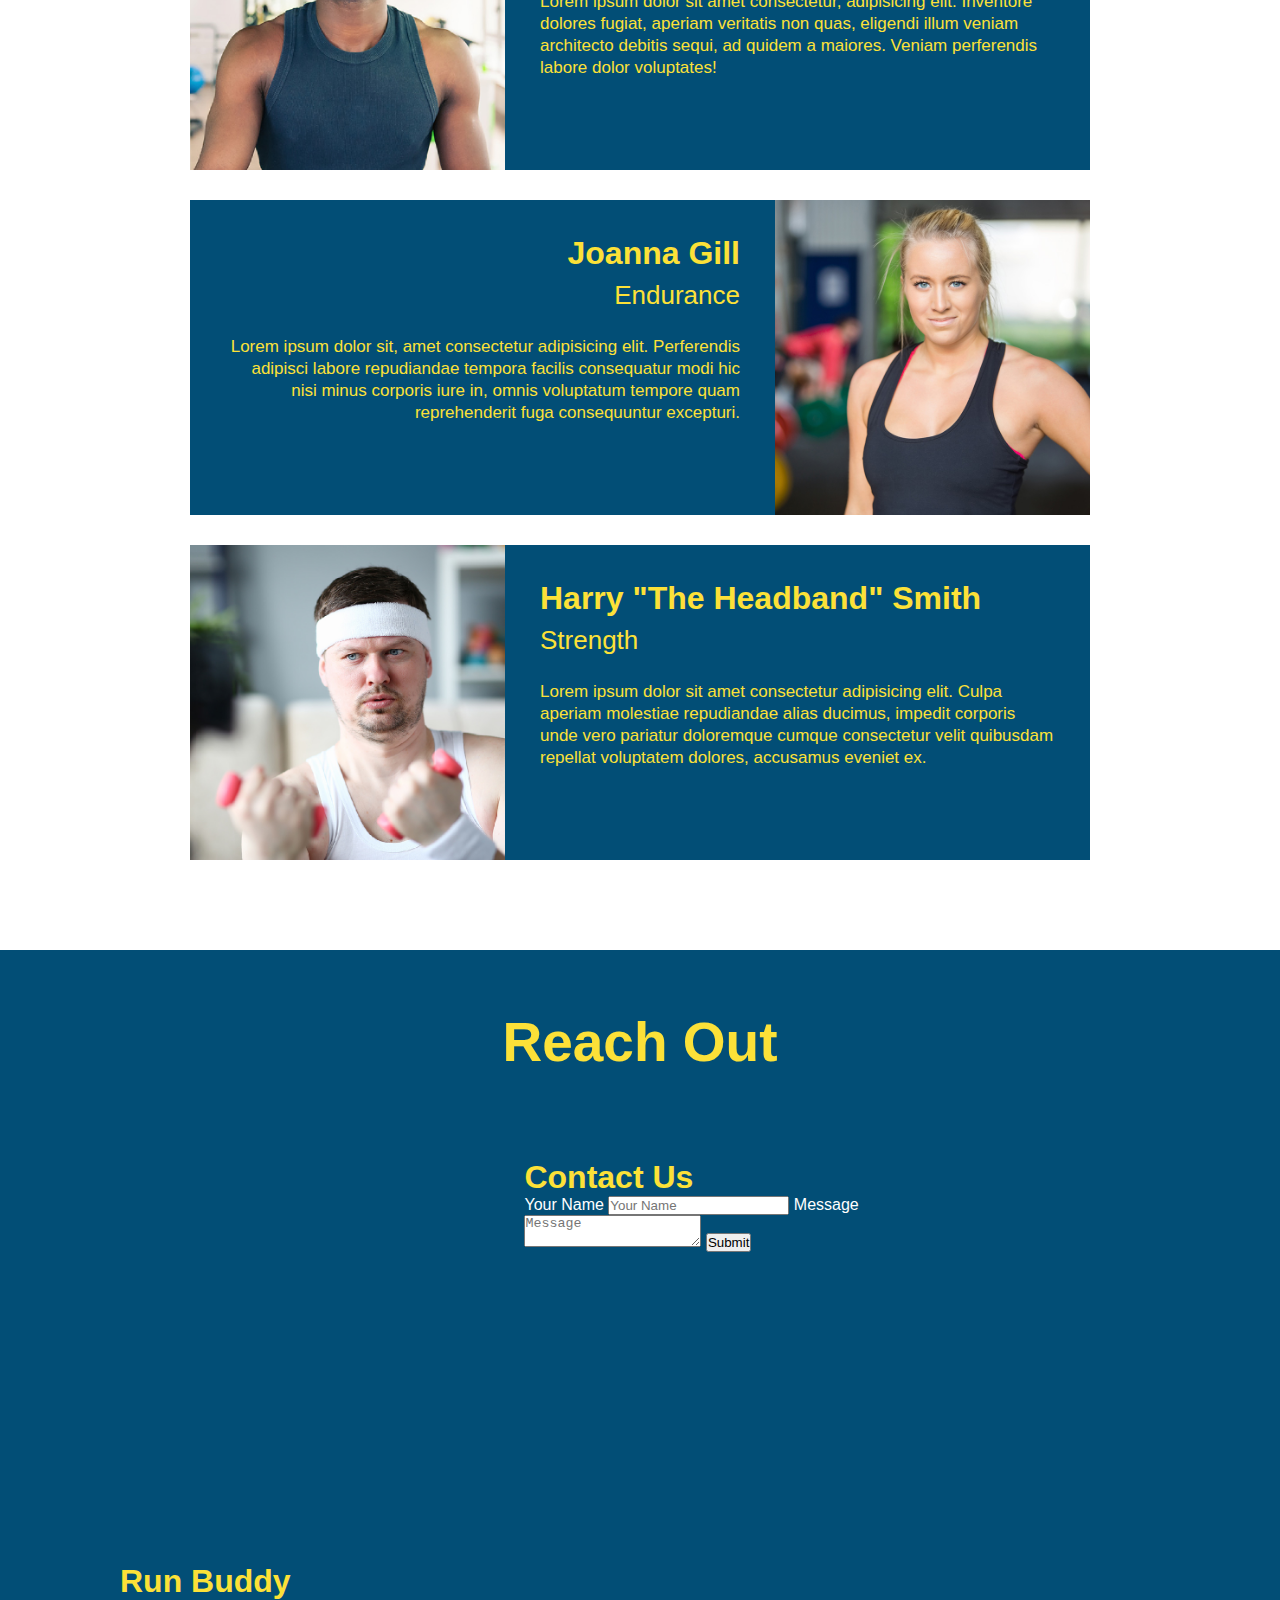
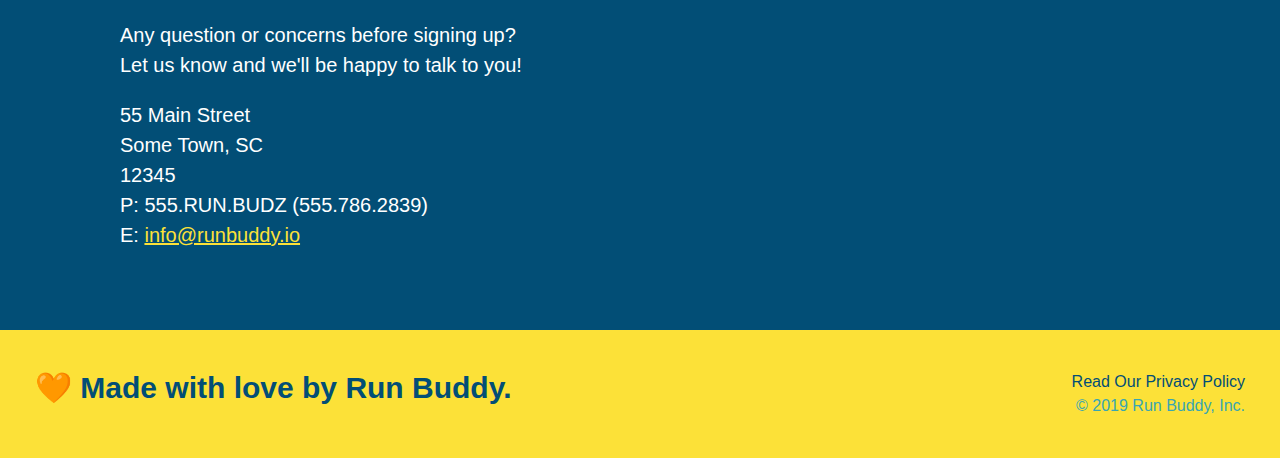
==== commit dc34e2d1: "added flexbox to what you do" ====
--- a/index.html
+++ b/index.html
@@ -74,18 +74,24 @@
         <!--end hero-->
 
         <!--"what we do" section-->
-        <section id="what-we-do" class="intro">          
+        <section id="what-we-do" class="intro">  
+          <div class="flex-row">        
             <h2 class="section-title primary-border">What We Do</h2>
+          </div>
+          <div class="flex-row">
             <p>
               butcher selfies chambray shabby chic gentrify readymade yr Echo Park XOXO Tumblr normcore Banksy direct trade Blue Bottle chillwave you probably haven't heard of them single-origin coffee Vice fanny pack fixie Odd Future Austin fingerstache pickled twee synth Wes Anderson Thundercats viral bitters flannel meggings narwhal Marfa Schlitz sustainable Intelligentsia umami deep v craft
             </p>
+          </div>
         </section>
 
         <!--"what you do" section-->
         <section id="what-you-do" class="steps">
+          <div class="flex-row">
             <h2 class="section-title secondary-border">
               What You Do
             </h2>
+          </div>
             <div>
               <img src="./assets/images/step-1.svg" alt=""/>
               <h3>Step 1: 
@@ -126,9 +132,11 @@
 
         <!--"meet the trainers" section-->
         <section id="your-trainers" class="trainers">
+          <div class="flex-row">
             <h2 class="section-title primary-border">
               Meet The Trainers
             </h2>
+          </div>
             <article class="trainer">
               <img src="./assets/images/trainer-1.jpg" alt="Arron Stephens in his workout clothes, ready to pump iron"/>
               <div class="trainer-bio text-left">
@@ -163,7 +171,9 @@
 
         <!--"reach out" section-->
         <section id="reach-out" class="contact">
+          <div class="flex-row">
             <h2 class="section-title secondary-border">Reach Out</h2>
+          </div>
             <div class="contact-info">
               <iframe src="https://www.google.com/maps/embed?pb=!1m18!1m12!1m3!1d3267.4682024764234!2d-82.07765068446543!3d35.02001518035375!2m3!1f0!2f0!3f0!3m2!1i1024!2i768!4f13.1!3m3!1m2!1s0x885779a2f024708d%3A0x76963666fb04be29!2s494%20Pleasant%20Green%20Dr%2C%20Inman%2C%20SC%2029349!5e0!3m2!1sen!2sus!4v1651119544447!5m2!1sen!2sus"
                 style="border:0;" 
--- a/assets/css/style.css
+++ b/assets/css/style.css
@@ -13,6 +13,9 @@
 header {
     padding: 20px 35px;
     background-color: #39a6b2;
+    display: flex;
+    justify-content: space-between;
+    flex-wrap: wrap;
 }
 
 header h1 {
@@ -20,7 +23,6 @@
     font-size: 36px;
     color: #fce138;
     margin: 0;
-    display: inline;
 }
 
 header a {
@@ -29,35 +31,39 @@
 }
 
 header nav {
-    float: right;
     margin: 7px 0;
 }
 
-header nav ul li {
-    display: inline;
+header nav ul {
+    display: flex;
+    flex-wrap: wrap;
+    justify-content: space-between;
+    align-items: center;
+    list-style: none;
 }
 
 header nav ul li a {
     margin: 0 30px;
     font-weight: lighter;
-    font-size: 22px;
+    font-size: 1.55vw;
 }
 
 footer {
     background: #fce138;
     width: 100%;
     padding: 40px 35px;
+    display: flex;
+    justify-content: space-between;
+    flex-wrap: wrap;
 }
 
 footer h2 {
-    display: inline;
     color: #024e76;
     font-size: 30px;
     margin: 0;
 }
 
 footer div {
-    float: right;
     line-height: 1.5;
     text-align: right;
 }
@@ -73,21 +79,20 @@
 /*Hero Style Start*/
 .hero {
     background-image: url("../images/hero-bg.jpg");
-    height: 600px;
     background-size: cover;
     background-position: center;
-    position: relative;
+    display: flex;
+    justify-content: center;
+    flex-wrap: wrap;
 }
 
 .hero-form {
     color: #024e76;
     background-color: #fce138;
     padding: 20px;
-    width: 500px;
     border: solid 3px #024e76;
-    position: absolute;
-    bottom: 120px;
-    right: 140px;
+    width: 40%;
+    margin: 3.5%;
 }
 
 .hero-form h3 {
@@ -120,12 +125,22 @@
     padding: 10px 20px;
     font-size: 16px;
 }
+
+.hero-cta {
+    width: 35%;
+    text-align: right;
+    margin: 3.5%;
+    color: #fff;
+    font-size: 18px;
+    line-height: 1.3;
+}
+
+.hero-cta h2 {
+    font-style: italic;
+    font-size: 55px;
+    color: #fce138;
+}
 /*Hero Style End*/
-
-
-.intro {
-    text-align: center;
-}
 
 .intro p {
     line-height: 1.7;
@@ -133,10 +148,10 @@
     width: 80%;
     font-size: 20px;
     margin: 0 auto;
+    text-align: center;
 }
 
 .steps {
-    text-align: center;
     background: #fce138;
 }
 
@@ -144,9 +159,10 @@
     font-size:55px;
     color: #024e76;
     margin-bottom: 35px;
-    padding: 0 100px 20px 100px;
-    display: inline-block;
-    border-bottom: 3px solid;
+    padding-bottom: 20px;
+    text-align: center;
+    margin: 0 auto 35px auto;
+    width: 50%
 }
 
 .primary-border {
@@ -182,7 +198,6 @@
 }
 
 .trainers {
-    text-align: center;
 }
 
 .trainer {
@@ -230,7 +245,6 @@
 
 .contact {
     background-color: #024e76;
-    text-align: center;
 }
 
 .contact h2 {
@@ -265,4 +279,8 @@
 
 .contact-info a {
     color: #fce138
+}
+
+.flex-row {
+    display: flex;
 }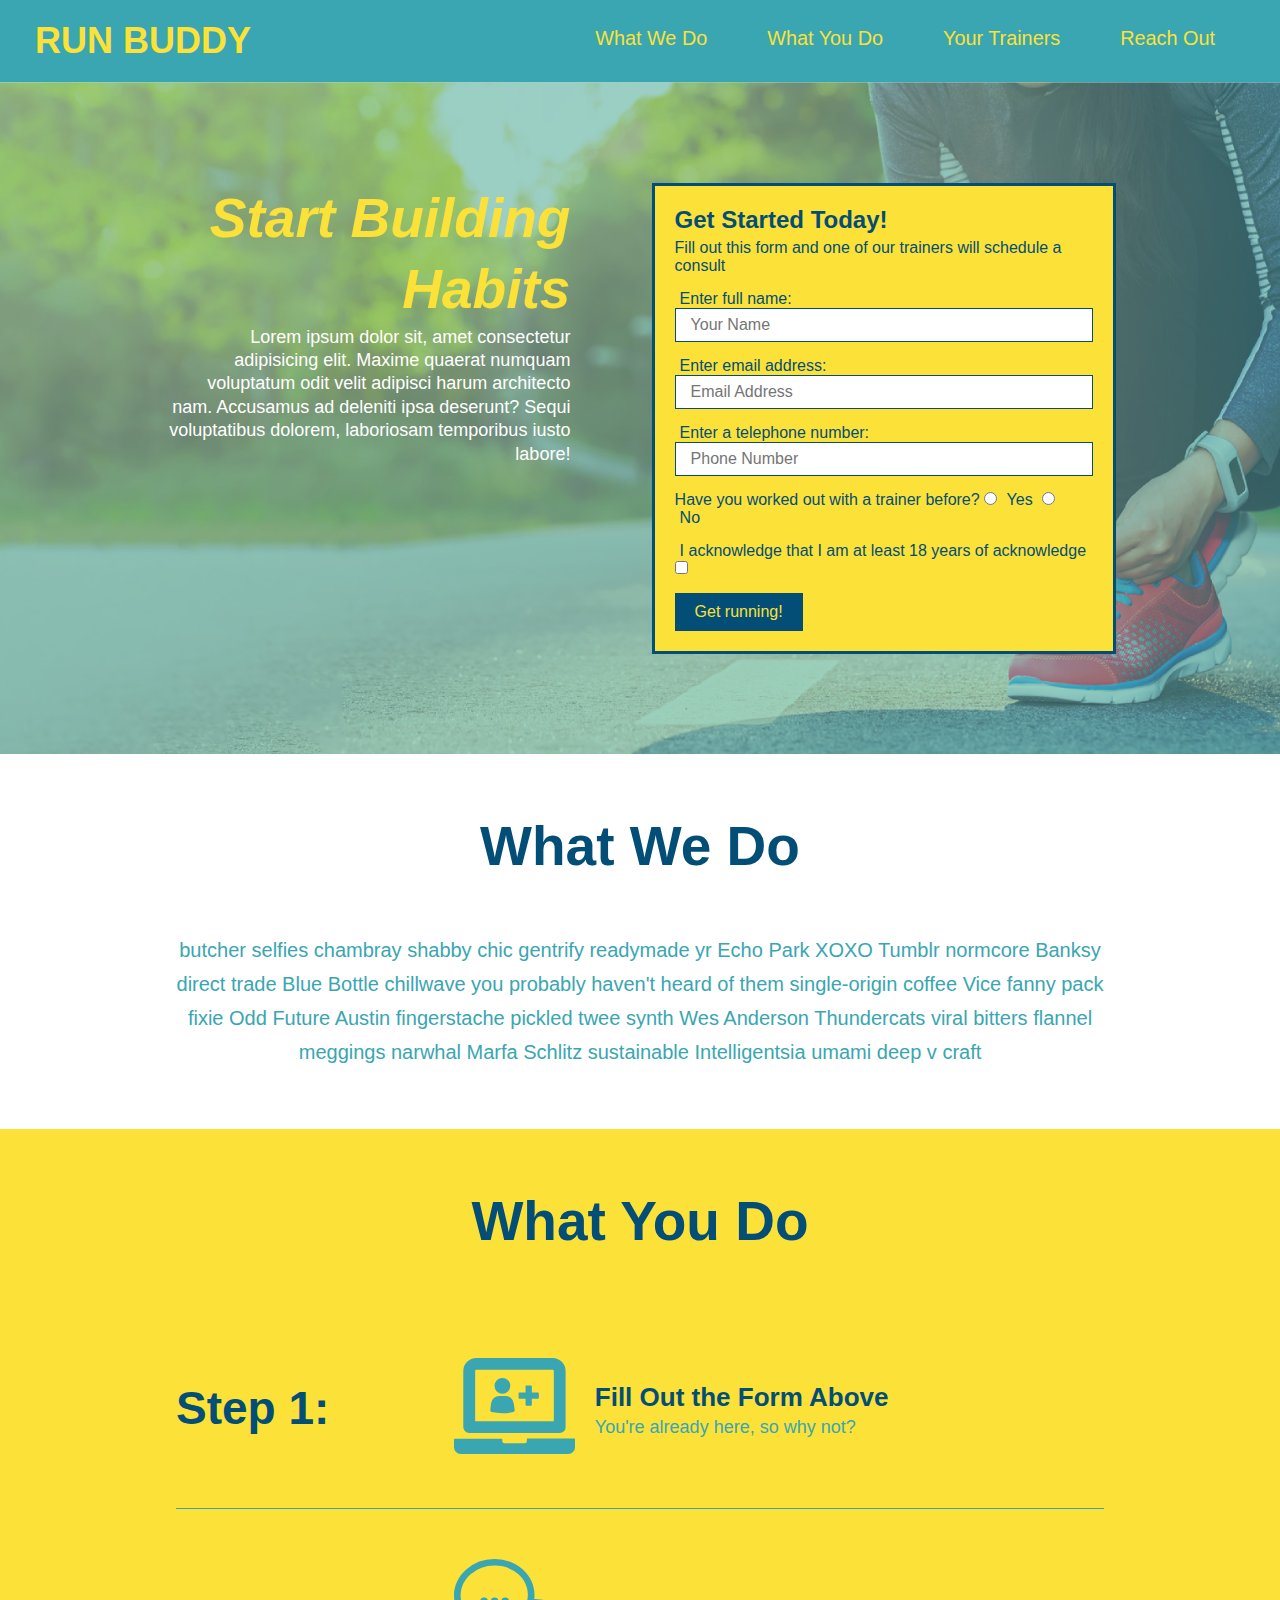
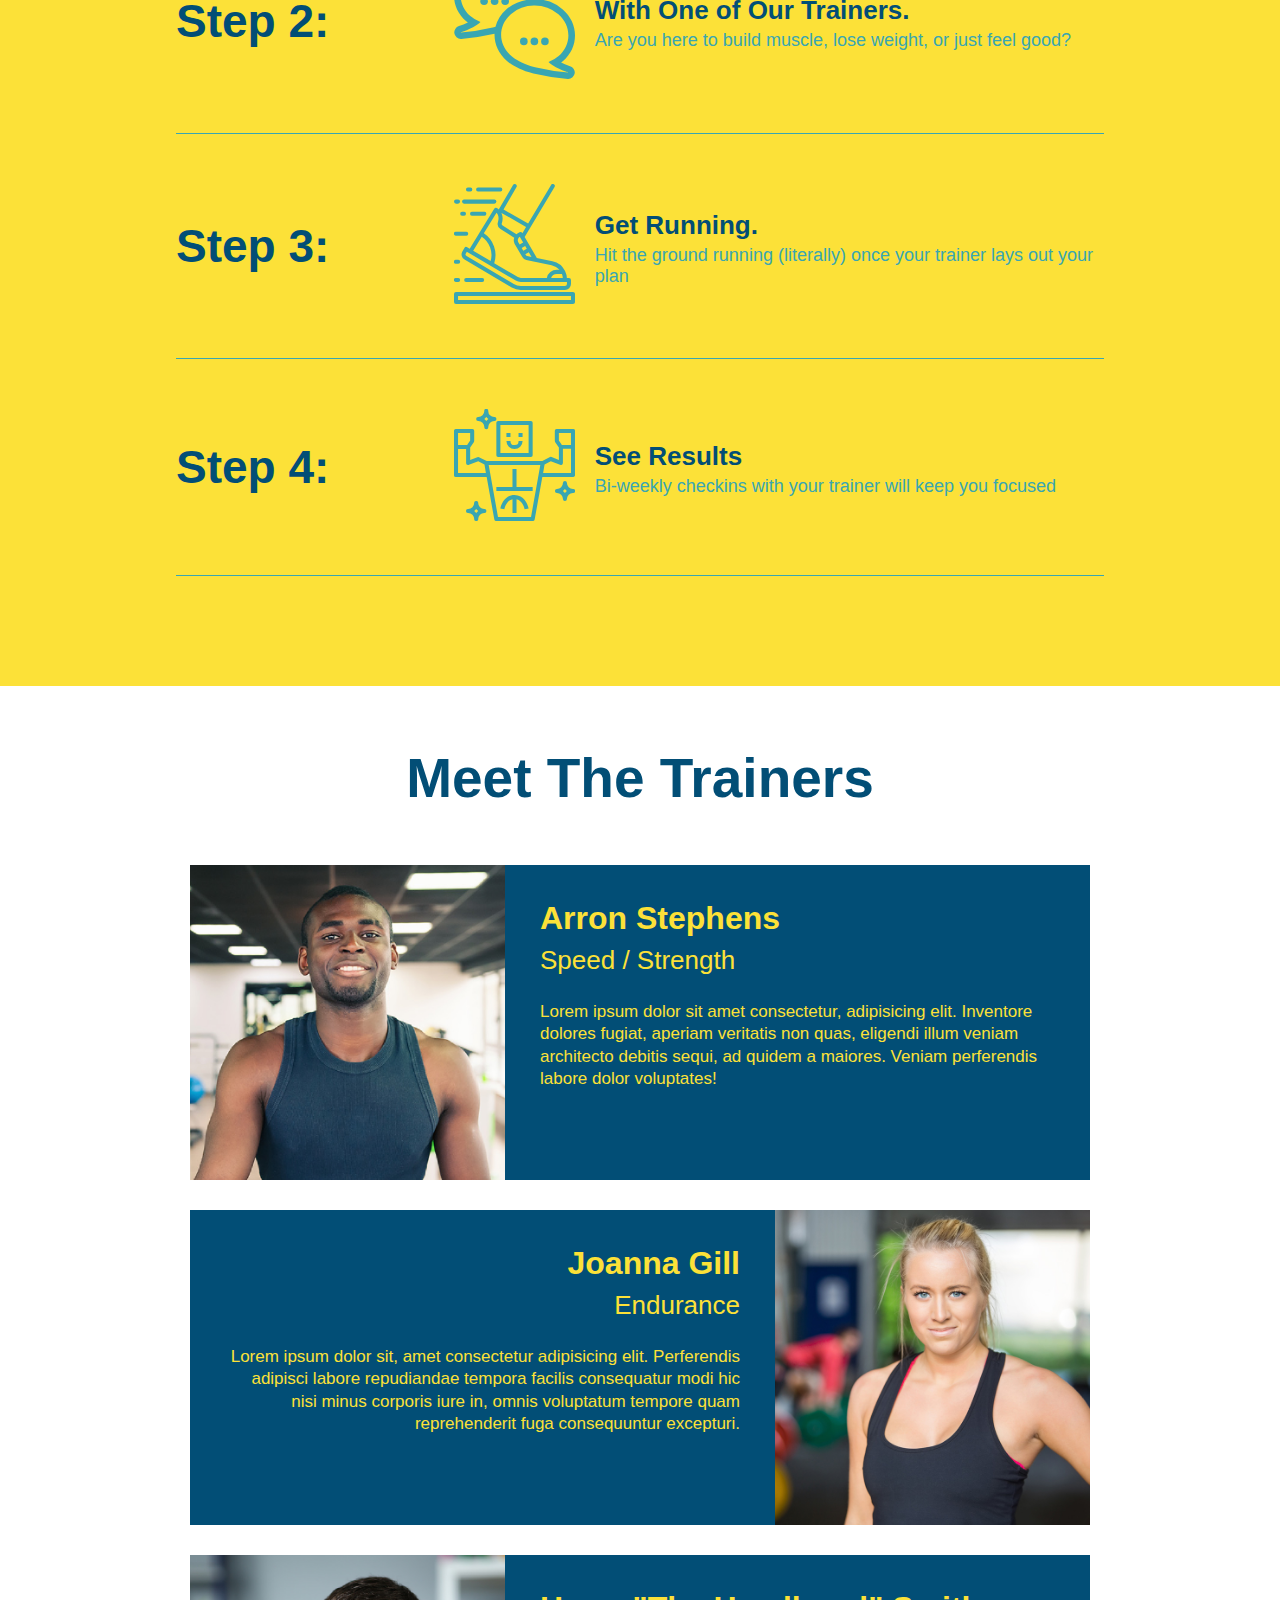
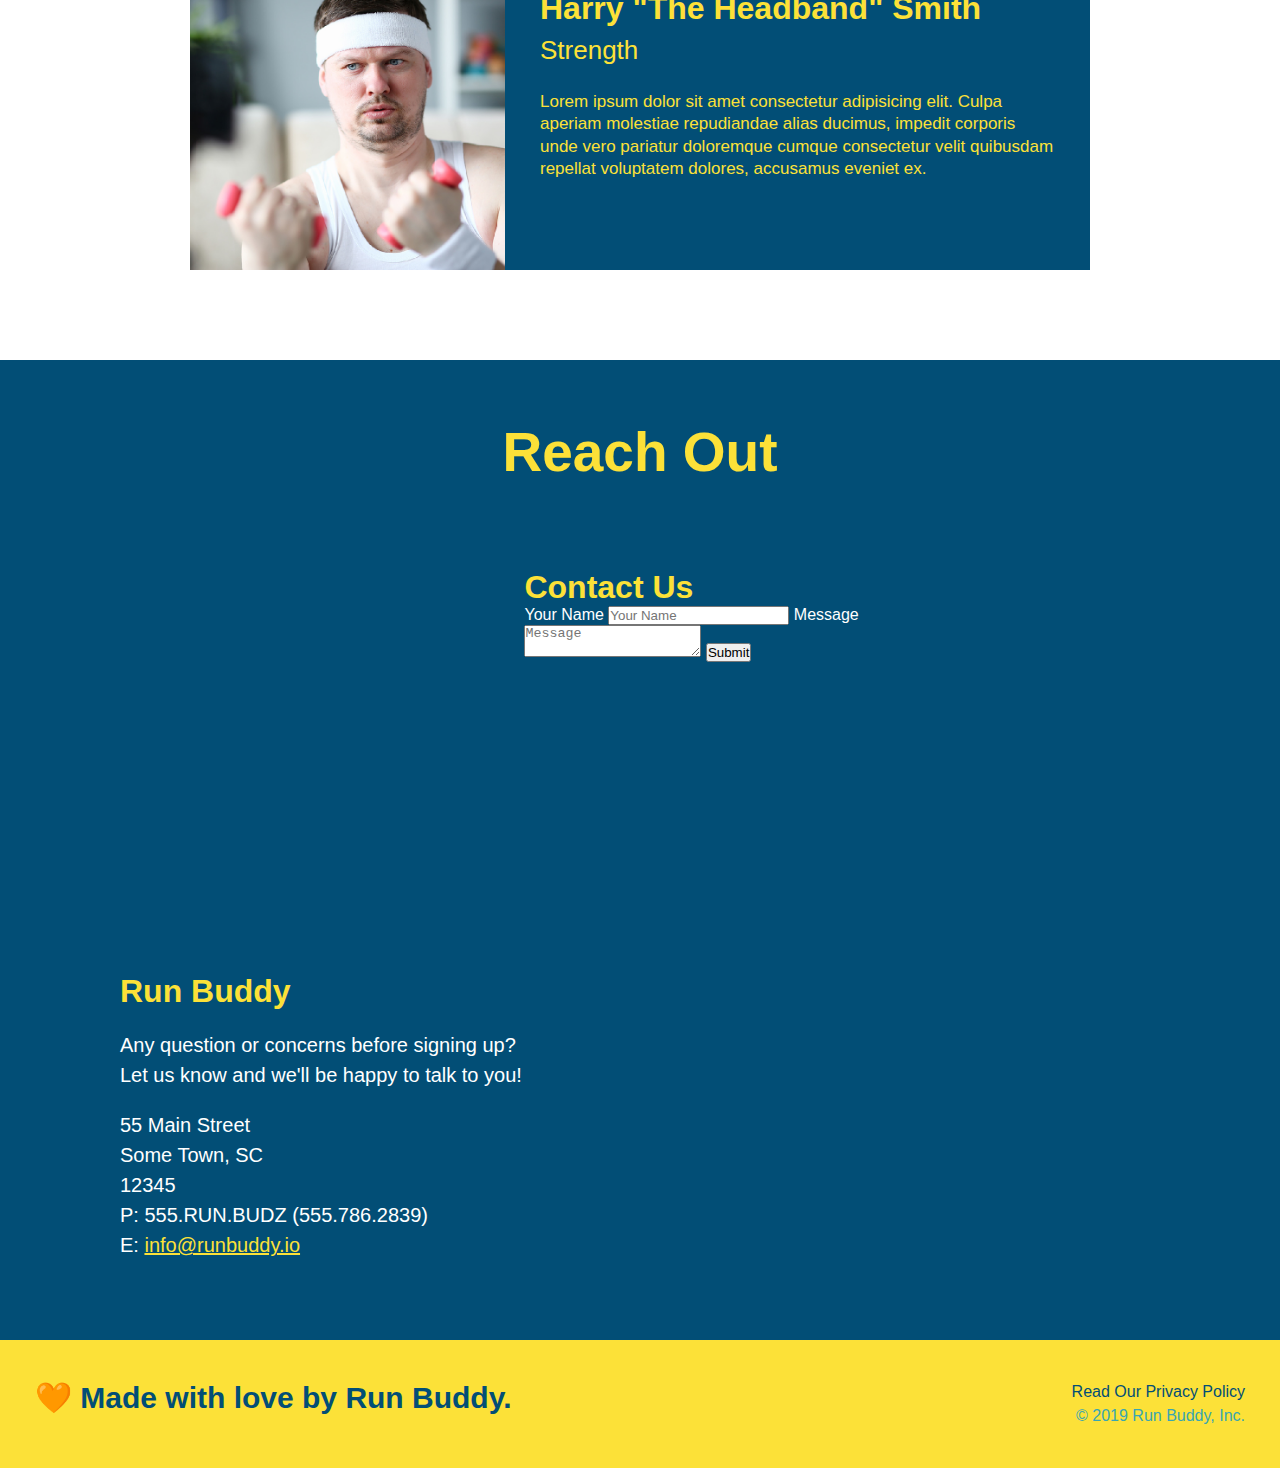
==== commit c5d3a90c: "add flexbox to the steps" ====
--- a/index.html
+++ b/index.html
@@ -92,41 +92,53 @@
               What You Do
             </h2>
           </div>
-            <div>
-              <img src="./assets/images/step-1.svg" alt=""/>
-              <h3>Step 1: 
-                <span>
-                  Fill Out the Form Above.
-                </span>
-              </h3>
-              <p>You're already here, so why not?</p>
-            </div>
-            <div>
-              <img src="./assets/images/step-2.svg" alt=""/>
-              <h3>Step 2: 
-                <span>
-                  With One of Our Trainers.
-                </span>
-              </h3>
-              <p>Are you here to build muscle, lose weight, or just feel good?</p>
-            </div>
-            <div>
-              <img src="./assets/images/step-3.svg" alt=""/>
-              <h3>Step 3: 
-                <span>
-                  Get Running.
-                </span>
-              </h3>
-              <p>Hit the ground running (literally) once your trainer lays out your plan</p>
-            </div>
-            <div>
-              <img src="./assets/images/step-4.svg" alt=""/>
-              <h3>Step 4: 
-                <span>
-                  See Results
-                </span>
-              </h3>
-              <p>Bi-weekly checkins with your trainer will keep you focused</p>
+            <div class="step">
+              <h3>Step 1:</h3>
+              <div class="step-info">
+                <div class="step-img">
+                  <img src="./assets/images/step-1.svg" alt=""/>
+                </div>
+                <div class="step-text">
+                  <h4>Fill Out the Form Above</h4>
+                  <p>You're already here, so why not?</p>
+                </div>
+              </div>
+            </div>
+            <div class="step">
+              <h3>Step 2:</h3>
+              <div class="step-info">
+                <div class="step-img">
+                  <img src="./assets/images/step-2.svg" alt=""/>
+                </div>
+                <div class="step-text">
+                  <h4>With One of Our Trainers.</h4>
+                  <p>Are you here to build muscle, lose weight, or just feel good?</p>
+                </div>
+              </div>
+            </div>
+            <div class="step">
+              <h3>Step 3:</h3>
+              <div class="step-info">
+                <div class="step-img">
+                  <img src="./assets/images/step-3.svg" alt=""/>
+                </div>
+                <div class="step-text">
+                  <h4>Get Running.</h4>
+                  <p>Hit the ground running (literally) once your trainer lays out your plan</p>
+                </div>
+              </div>
+            </div>
+            <div class="step">
+              <h3>Step 4:</h3>
+              <div class="step-info">
+                <div class="step-img">
+                  <img src="./assets/images/step-4.svg" alt=""/>
+                </div> 
+                <div class="step-text">
+                  <h4>See Results</h4>
+                  <p>Bi-weekly checkins with your trainer will keep you focused</p>
+                </div>
+              </div>
             </div>
         </section>
 
--- a/assets/css/style.css
+++ b/assets/css/style.css
@@ -173,31 +173,52 @@
     border-color: #39a6b2;
 }
 
-.steps div {
-    margin-bottom: 80px;
-}
-
-.steps img {
-    width: 15%;
-    margin: 10px 0;
-}
-
-.steps h3 {
+.step {
+    margin: 50px auto;
+    padding-bottom: 50px;
+    width: 80%;
+    border-bottom: 1px solid #39a6b2;
+    display: flex;
+    flex-wrap: wrap;
+    align-items: center;
+    justify-content: space-between;
+}
+
+.step h3 {
     color: #024e76;
     font-size: 46px;
-    margin-top: 10px;
-}
-
-.steps p {
+    flex: 1 30%;
+}
+
+.step-info {
+    flex: 2 70%;
+    display: flex;
+    flex-wrap: wrap;
+    align-items: center;
+}
+
+.step-img {
+    flex: 1 12%;
+    margin-right: 20px;
+}
+
+.step-img img {
+    max-width: 100%;
+}
+
+.step-text {
+    flex: 12;
+}
+
+.step-text p {
     color: #39a6b2;
-    font-size: 23px;
-}
-
-.steps span {
-    font-size: 38px;
-}
-
-.trainers {
+    font-size: 18px;
+}
+
+.step-text h4 {
+    font-size: 26px;
+    line-height: 1.5;
+    color: #024e76;
 }
 
 .trainer {
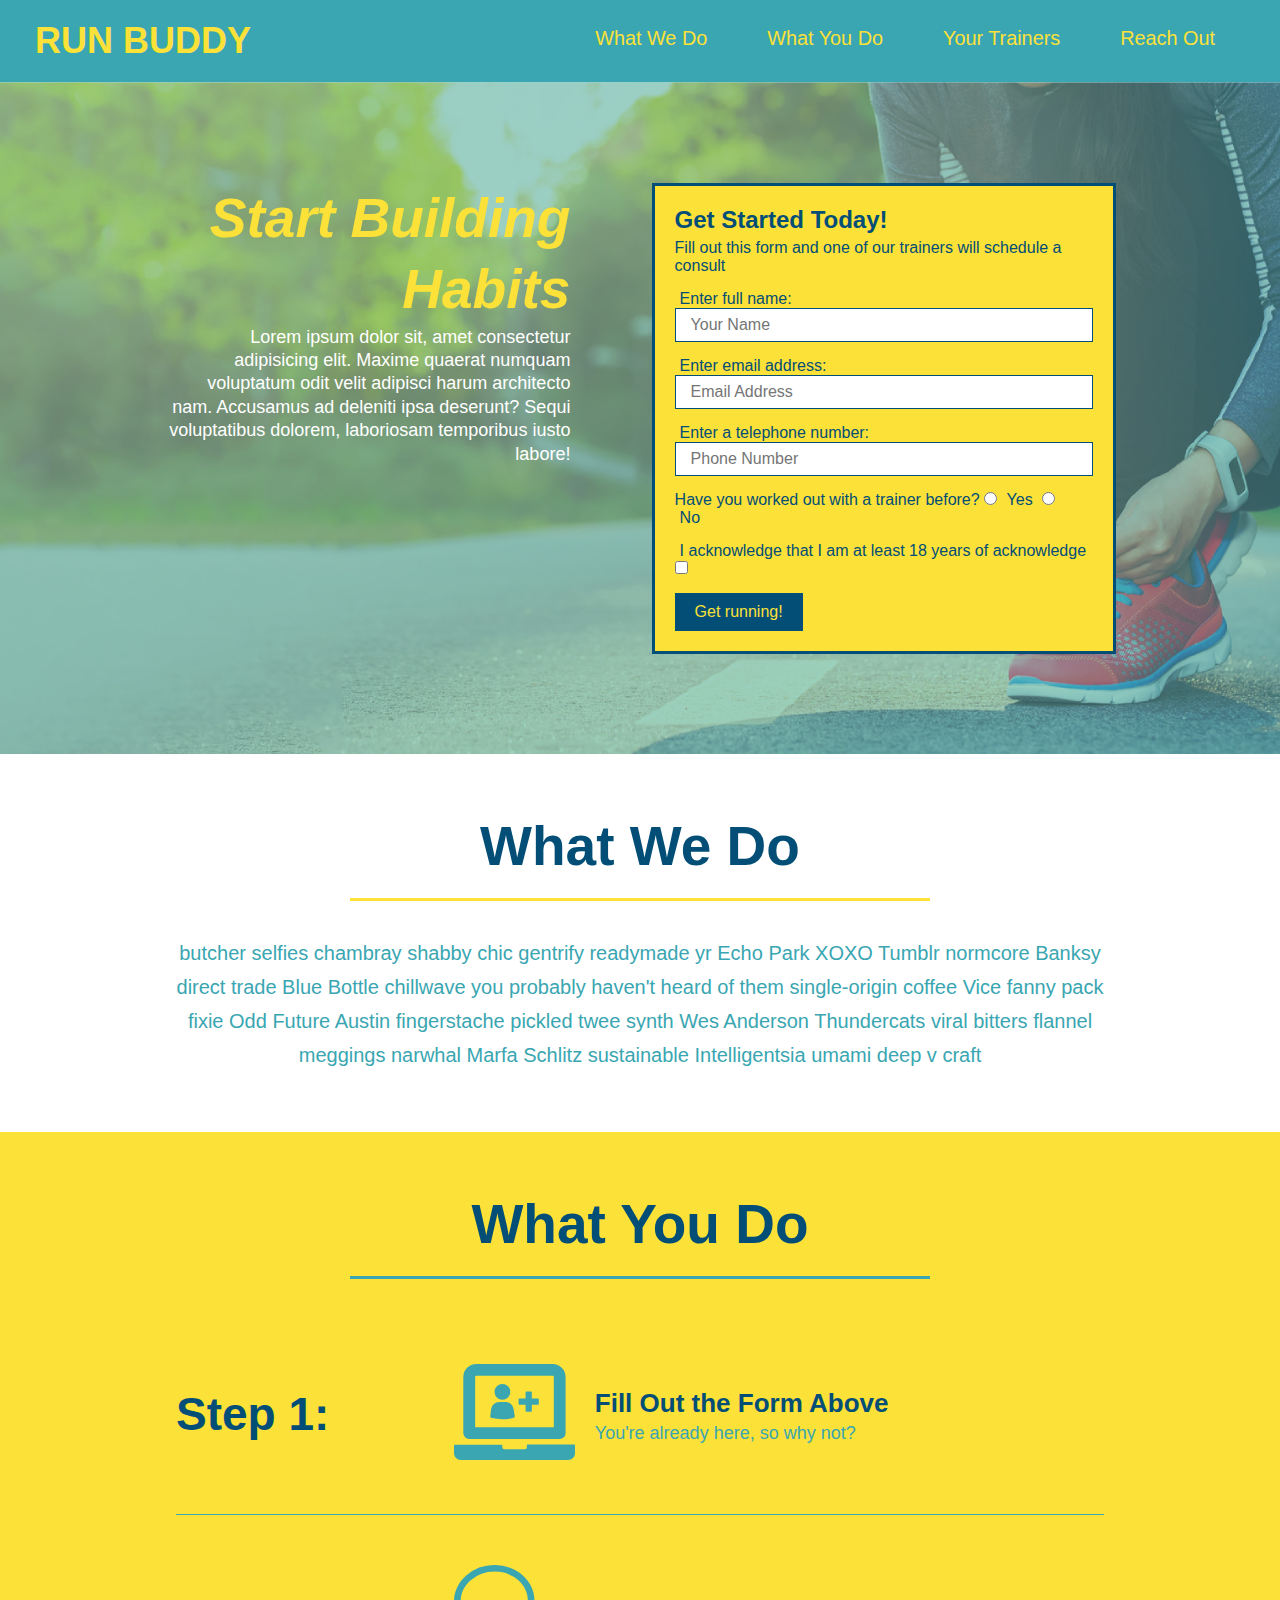
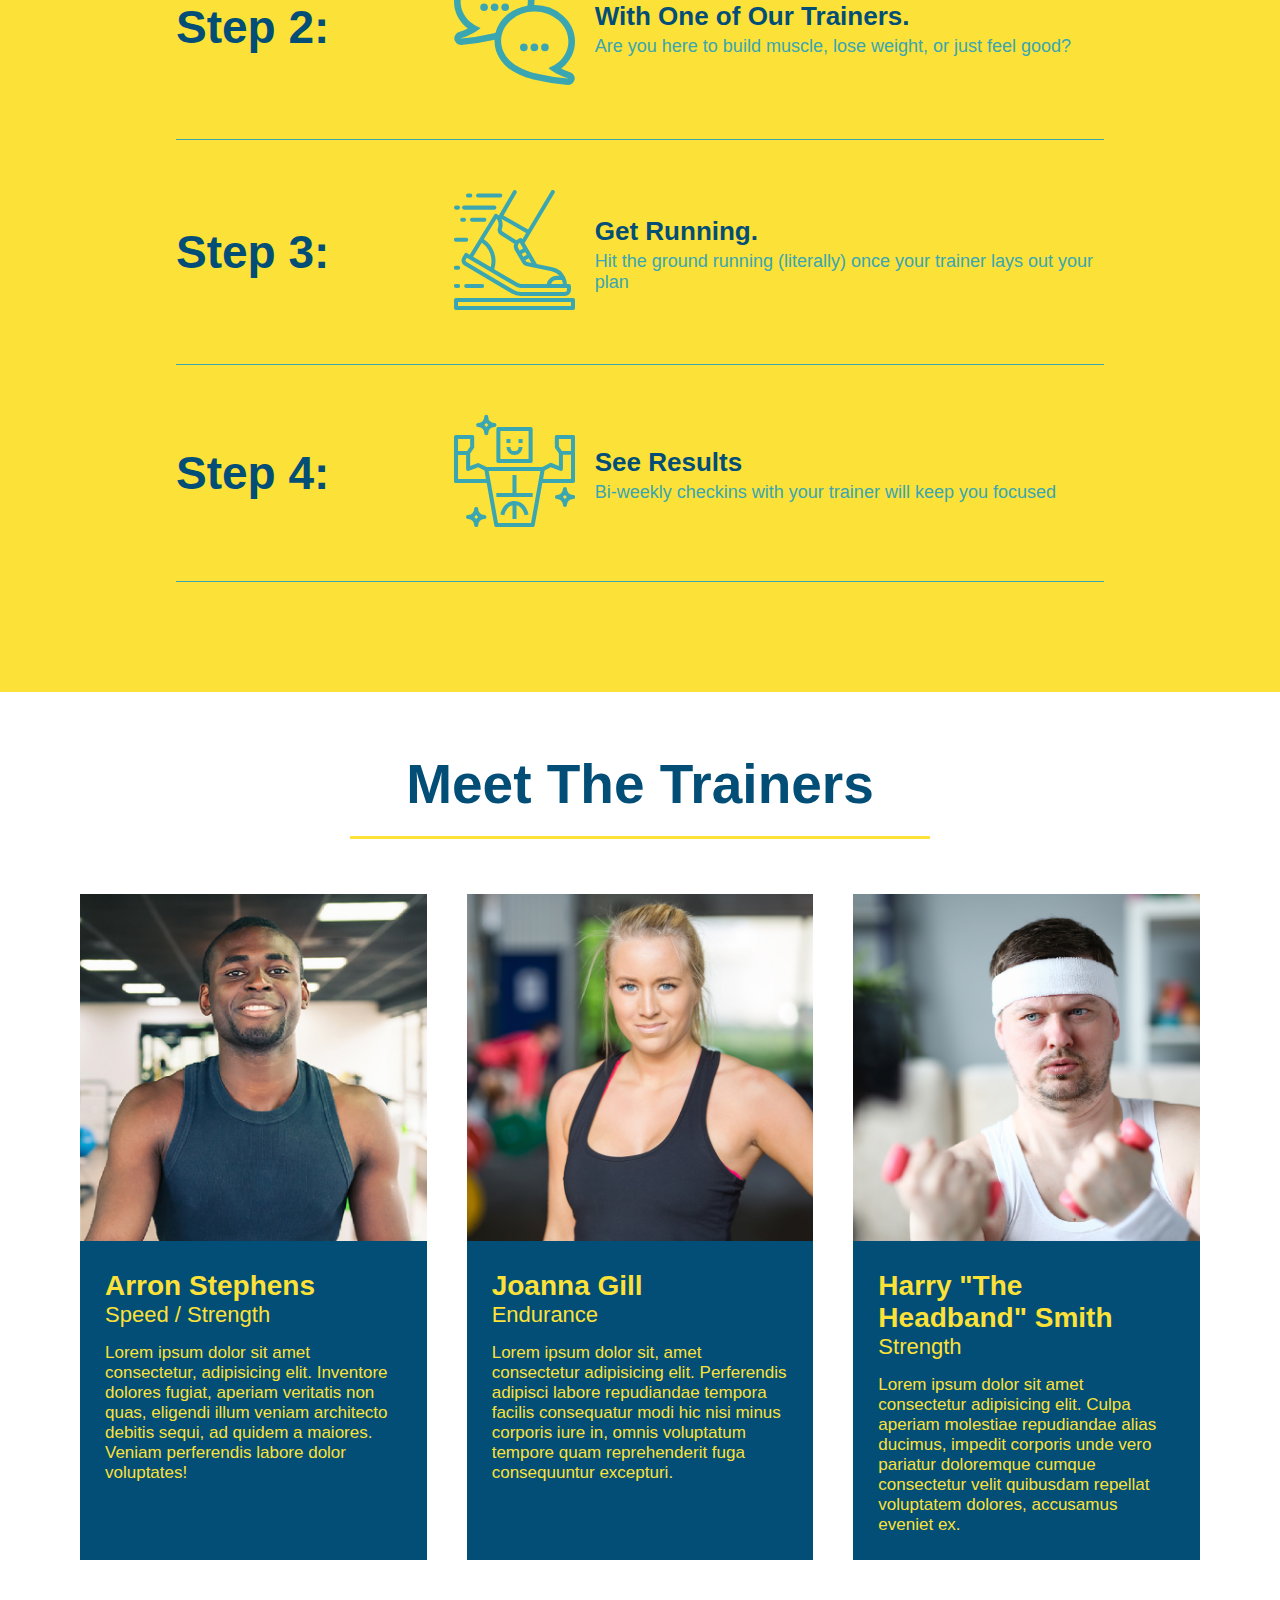
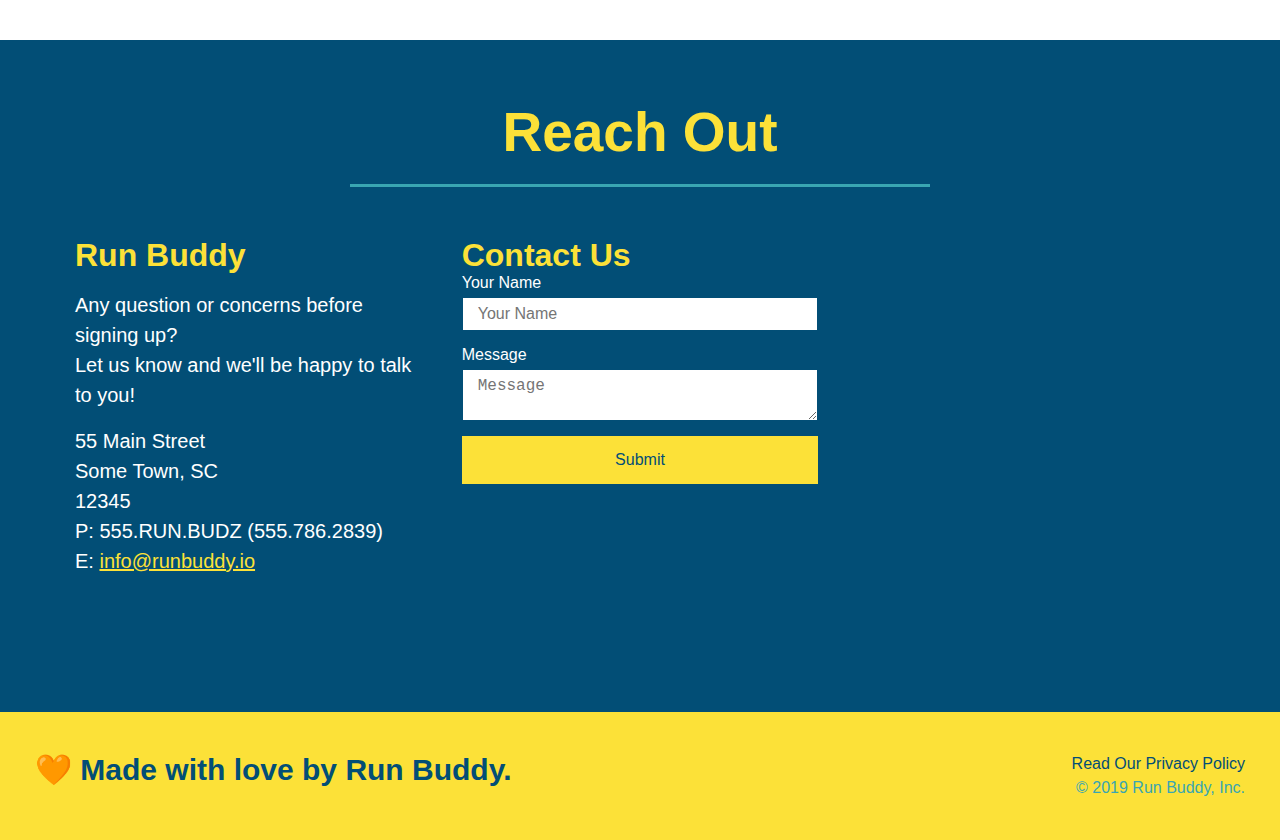
==== commit ebd18ed7: "added flexbox to trainers and reach out" ====
--- a/index.html
+++ b/index.html
@@ -143,67 +143,66 @@
         </section>
 
         <!--"meet the trainers" section-->
-        <section id="your-trainers" class="trainers">
+        <section id="your-trainers">
           <div class="flex-row">
             <h2 class="section-title primary-border">
               Meet The Trainers
             </h2>
           </div>
+          <div class="trainers">
             <article class="trainer">
               <img src="./assets/images/trainer-1.jpg" alt="Arron Stephens in his workout clothes, ready to pump iron"/>
-              <div class="trainer-bio text-left">
-                <h3>Arron Stephens</h3>
-                <h4>Speed / Strength</h4>
+              <div class="trainer-bio">
+                <h3 class="trainer-name">
+                  Arron Stephens
+                </h3>
+                <h4 class="trainer-role">
+                  Speed / Strength
+                </h4>
                 <p>
                   Lorem ipsum dolor sit amet consectetur, adipisicing elit. Inventore dolores fugiat, aperiam veritatis non quas, eligendi illum veniam architecto debitis sequi, ad quidem a maiores. Veniam perferendis labore dolor voluptates!
                 </p>
               </div>
             </article>
             <article class="trainer">
-              <div class="trainer-bio text-right">
-                <h3>Joanna Gill</h3>
-                <h4>Endurance</h4>
+              <img src="./assets/images/trainer-2.jpg" alt="Joanna Gill cooling off after a workout"/>
+              <div class="trainer-bio">
+                <h3 class="trainer-name">
+                  Joanna Gill
+                </h3>
+                <h4 class="trainer-role">
+                  Endurance
+                </h4>
                 <p>
                   Lorem ipsum dolor sit, amet consectetur adipisicing elit. Perferendis adipisci labore repudiandae tempora facilis consequatur modi hic nisi minus corporis iure in, omnis voluptatum tempore quam reprehenderit fuga consequuntur excepturi.
                 </p>
               </div>
-              <img src="./assets/images/trainer-2.jpg" alt="Joanna Gill cooling off after a workout"/>
             </article>
             <article class="trainer">
               <img src="./assets/images/trainer-3.jpg" alt="Harry Smith wearing a beadband and lifting comically small pink weights"/>
-              <div class="trainer-bio text-left">
-                <h3>Harry "The Headband" Smith</h3>
-                <h4>Strength</h4>
+              <div class="trainer-bio">
+                <h3 class="trainer-name">
+                  Harry "The Headband" Smith
+                </h3>
+                <h4 class="trainer-role">
+                  Strength
+                </h4>
                 <p>
                   Lorem ipsum dolor sit amet consectetur adipisicing elit. Culpa aperiam molestiae repudiandae alias ducimus, impedit corporis unde vero pariatur doloremque cumque consectetur velit quibusdam repellat voluptatem dolores, accusamus eveniet ex.
                 </p>
-              </div>
+              </div>  
             </article>
+          </div>
         </section>
 
         <!--"reach out" section-->
         <section id="reach-out" class="contact">
           <div class="flex-row">
-            <h2 class="section-title secondary-border">Reach Out</h2>
+            <h2 class="section-title secondary-border">
+              Reach Out
+            </h2>
           </div>
             <div class="contact-info">
-              <iframe src="https://www.google.com/maps/embed?pb=!1m18!1m12!1m3!1d3267.4682024764234!2d-82.07765068446543!3d35.02001518035375!2m3!1f0!2f0!3f0!3m2!1i1024!2i768!4f13.1!3m3!1m2!1s0x885779a2f024708d%3A0x76963666fb04be29!2s494%20Pleasant%20Green%20Dr%2C%20Inman%2C%20SC%2029349!5e0!3m2!1sen!2sus!4v1651119544447!5m2!1sen!2sus"
-                style="border:0;" 
-                allowfullscreen="" 
-                loading="lazy">
-                </iframe>
-              <div class="contact-form">
-                  <h3>Contact Us</h3>
-                  <form>
-                    <label for="contact-name">Your Name</label>
-                    <input type="text" id="contact-name" placeholder="Your Name"/>
-  
-                    <label for="contact-message">Message</label>
-                    <textarea id="contact-message" placeholder="Message"></textarea>
-  
-                    <button type="submit">Submit</button>
-                </form>
-              </div>
               <div>
                 <h3>Run Buddy</h3>
                 <p>
@@ -219,7 +218,25 @@
                   E: <a href="mailto:info@runbuddy.io">info@runbuddy.io</a>
                 </address>
               </div>
-            </div>
+              <div class="contact-form">
+                <h3>Contact Us</h3>
+                <form>
+                  <label for="contact-name">Your Name</label>
+                  <input type="text" id="contact-name" placeholder="Your Name"/>
+  
+                  <label for="contact-message">Message</label>
+                  <textarea id="contact-message" placeholder="Message"></textarea>
+  
+                  <button type="submit">Submit</button>
+                </form>
+              </div>
+              <iframe src="https://www.google.com/maps/embed?pb=!1m18!1m12!1m3!1d3267.4682024764234!2d-82.07765068446543!3d35.02001518035375!2m3!1f0!2f0!3f0!3m2!1i1024!2i768!4f13.1!3m3!1m2!1s0x885779a2f024708d%3A0x76963666fb04be29!2s494%20Pleasant%20Green%20Dr%2C%20Inman%2C%20SC%2029349!5e0!3m2!1sen!2sus!4v1651119544447!5m2!1sen!2sus"
+                style="border:0;" 
+                allowfullscreen="" 
+                loading="lazy">
+              </iframe>
+            </div>
+          </div>
         </section>
 
         <!--footer-->
--- a/assets/css/style.css
+++ b/assets/css/style.css
@@ -162,7 +162,8 @@
     padding-bottom: 20px;
     text-align: center;
     margin: 0 auto 35px auto;
-    width: 50%
+    width: 50%;
+    border-bottom: 3px solid;
 }
 
 .primary-border {
@@ -221,68 +222,67 @@
     color: #024e76;
 }
 
+.trainers {
+    width: 100%;
+    margin: 0 auto;
+    display: flex;
+    flex-wrap: wrap;
+    justify-content: space-around;
+}
+
 .trainer {
-    width: 900px;
-    margin: 0 auto 30px auto;
+    margin: 20px;
+    flex: 1;
     background: #024e76;
     color: #fce138;
-    overflow: auto;
 }
 
 .trainer img {
-    width: 35%;
-    float: left;
+    width: 100%;
 }
 
 .trainer-bio {
-    padding: 35px;
-    float: left;
-    width: 65%;
-}
-
-.text-left {
-    text-align: left;
-}
-
-.text-right {
-    text-align: right;
+    padding: 25px;
 }
 
 .trainer-bio h3 {
-    font-size: 32px;
-    margin-bottom: 8px;
+    font-size: 28px;
 }
 
 .trainer-bio h4 {
     font-weight: lighter;
-    font-size: 26px;
-    margin-bottom: 25px;
+    font-size: 22px;
+    margin-bottom: 15px;
 }
 
 .trainer-bio p {
     font-size: 17px;
-    line-height: 1.3;
 }
 
 .contact {
     background-color: #024e76;
 }
 
+.contact-info {
+    display: flex;
+    justify-content: space-between;
+    flex-wrap: wrap;
+}
+
+.contact-info> *{
+    flex: 1;
+    margin: 15px;
+}
+
 .contact h2 {
     color:#fce138;
 }
 
 .contact-info iframe {
-    width: 400px;
     height: 400px;
 }
 
 .contact-info div {
-    width: 410px;
-    display: inline-block;
-    vertical-align: top;
-    text-align: left;
-    margin: 30px 0 0 60px;
     color: white;
 }
 
@@ -292,7 +292,7 @@
 }
 
 .contact-info p, .contact-info address {
-    margin: 20px 0;
+    margin: 16px 0;
     line-height: 1.5;
     font-size: 20px;
     font-style: normal;
@@ -304,4 +304,25 @@
 
 .flex-row {
     display: flex;
+}
+
+.contact-form input, .contact-form textarea {
+    border: 1px solid #024e76;
+    display: block;
+    padding: 7px 15px;
+    font-size: 16px;
+    color: #024e76;
+    width: 100%;
+    margin-bottom: 15px;
+    margin-top: 5px;
+}
+
+.contact-form button {
+    width: 100%;
+    border: none;
+    background: #fce138;
+    color: #024e76;
+    text-align: center;
+    padding: 15px 0;
+    font-size: 16px;
 }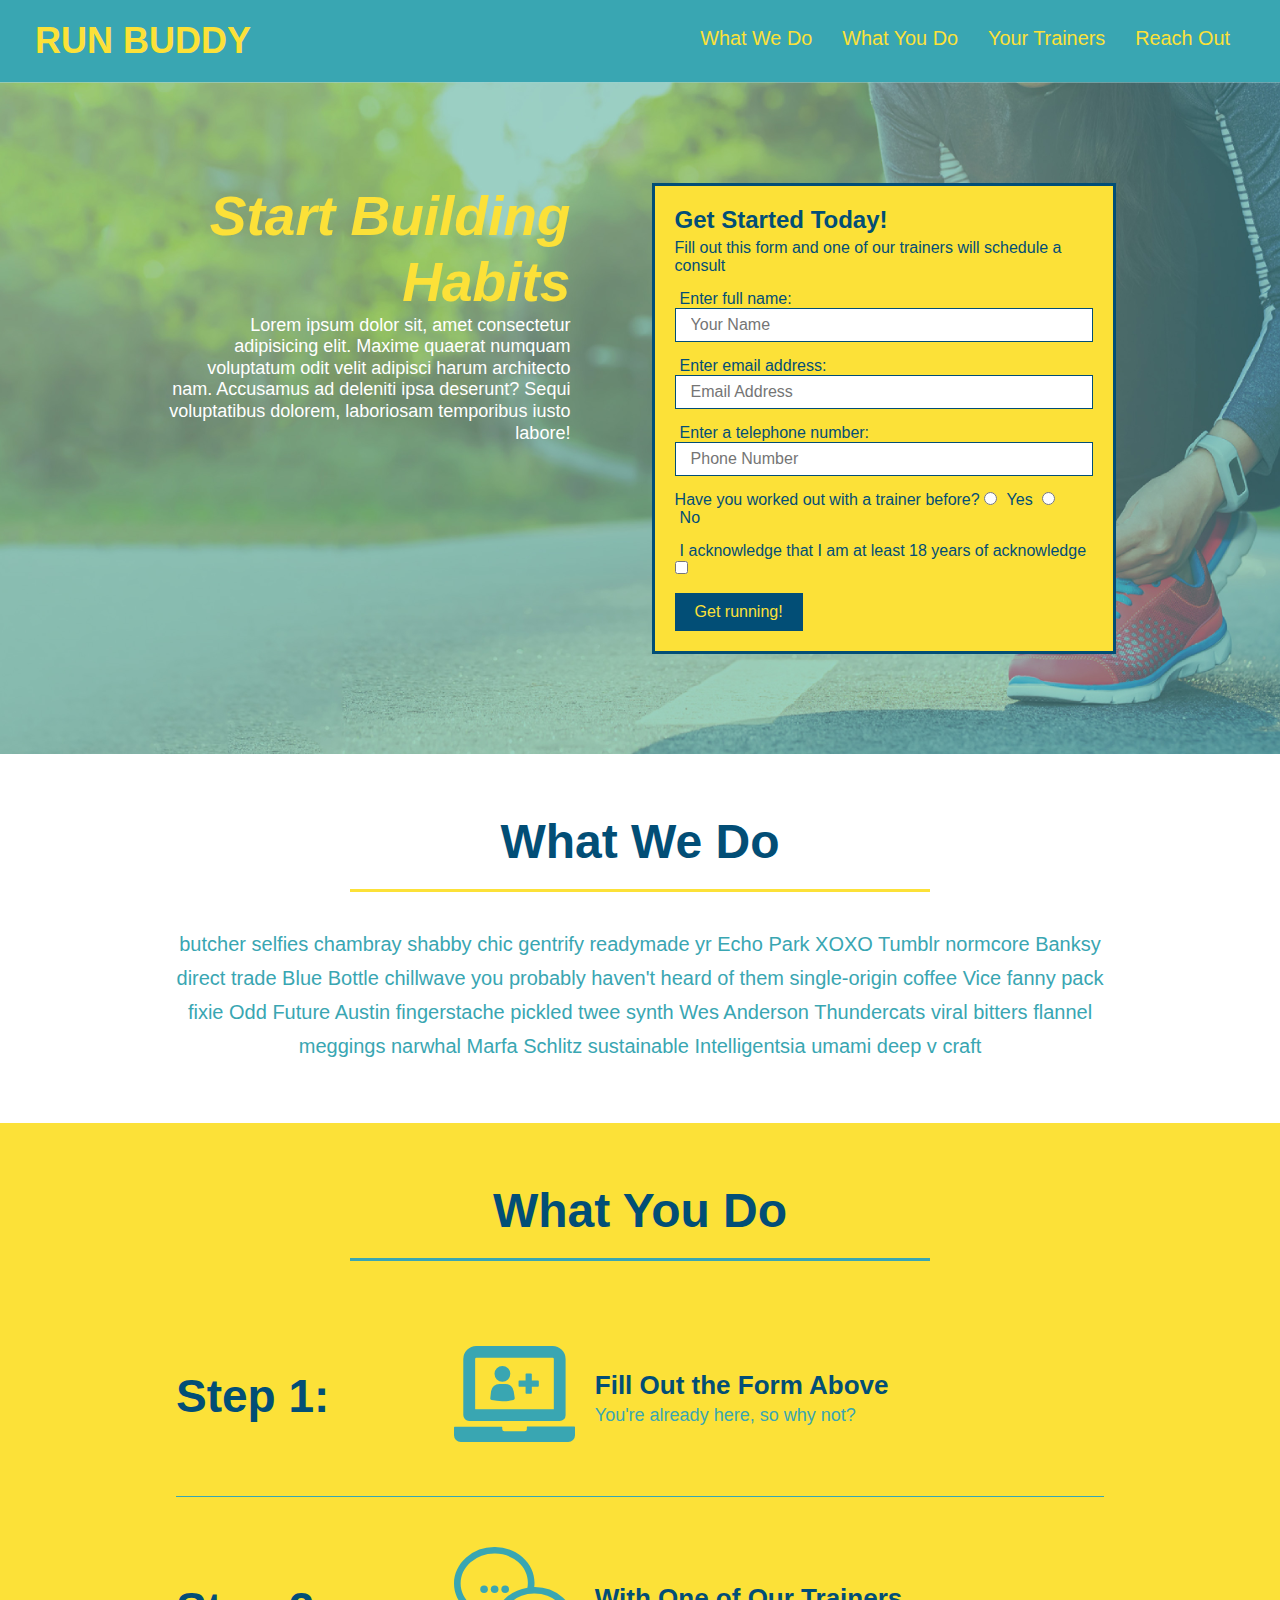
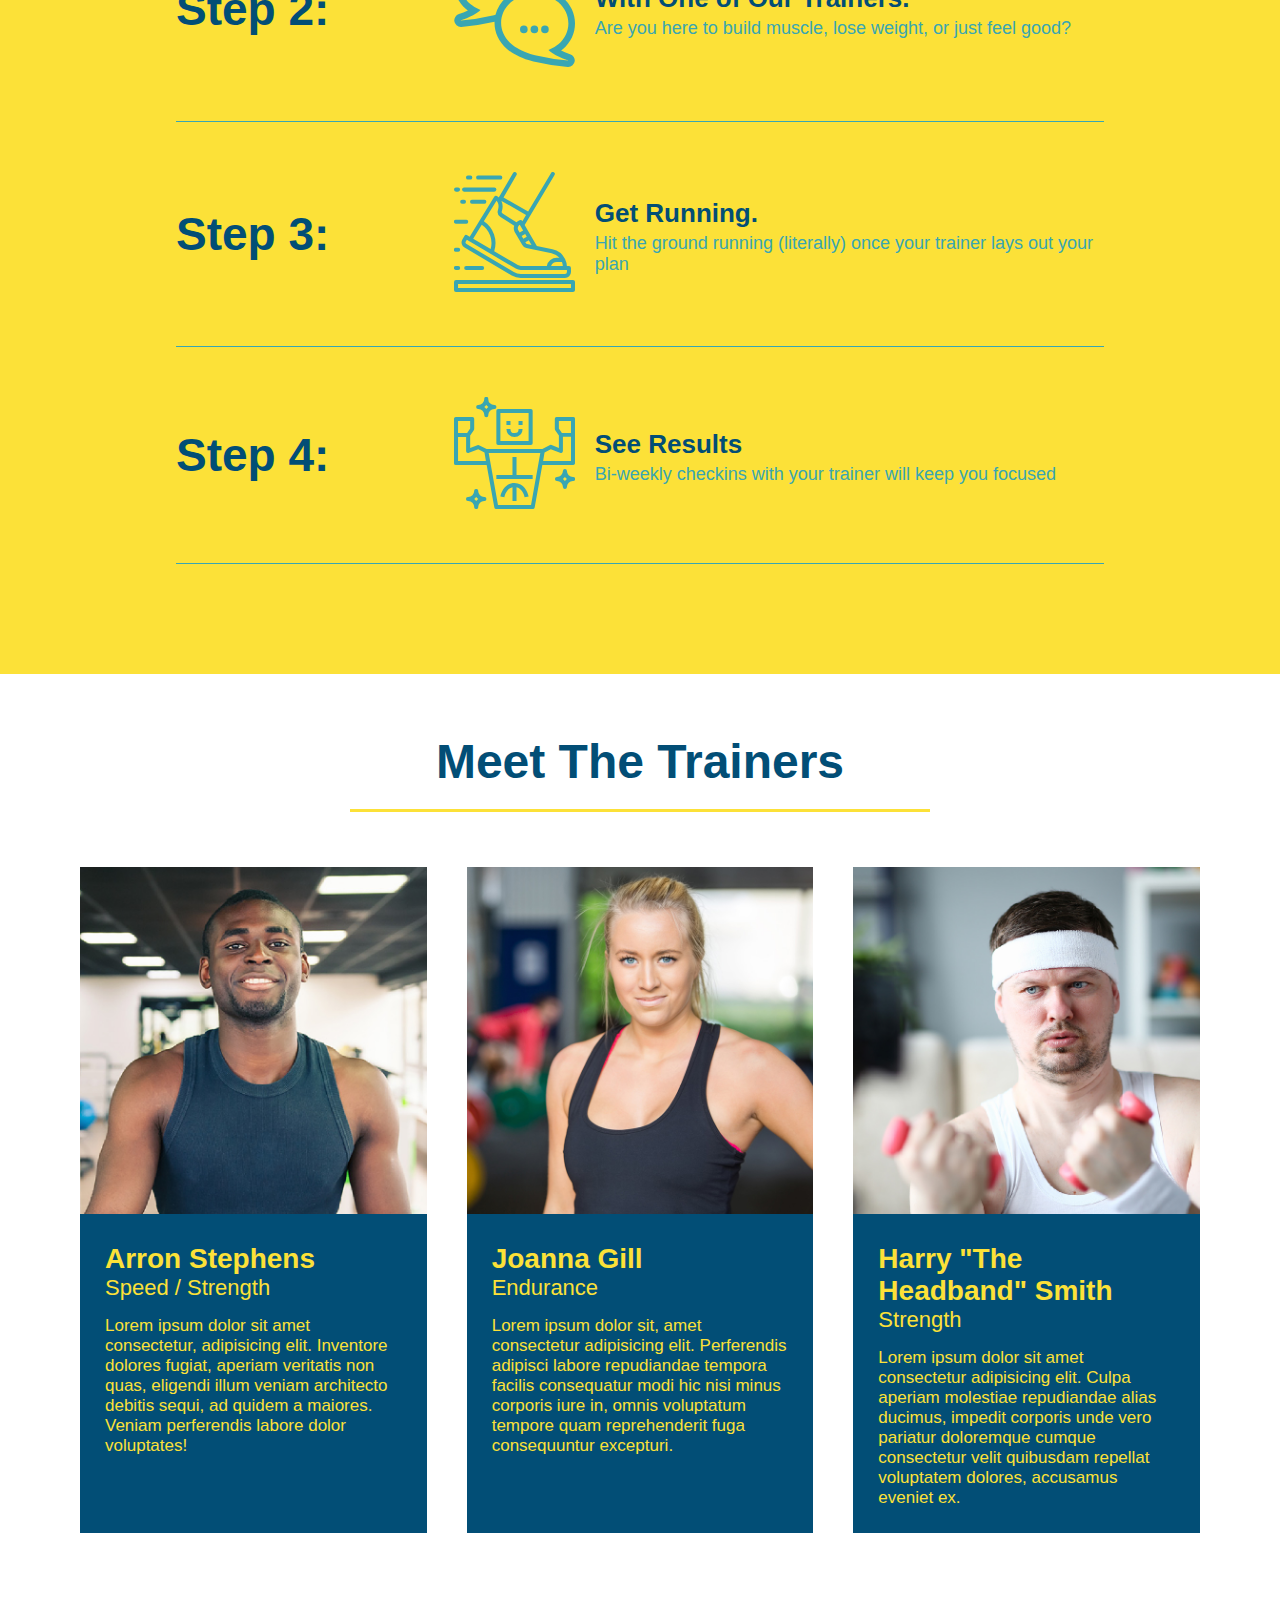
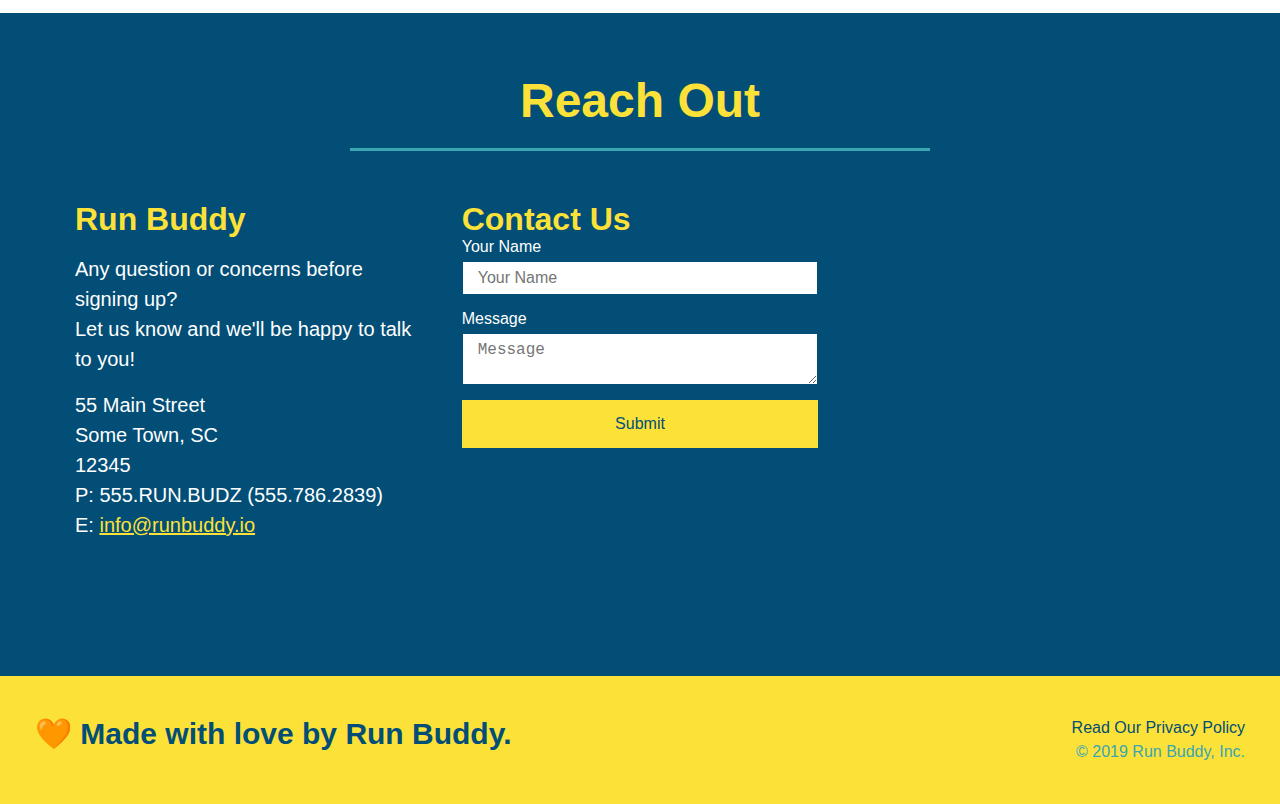
==== commit 5112ffbb: "added media queries to CSS" ====
--- a/index.html
+++ b/index.html
@@ -2,6 +2,7 @@
   <html lang="en">
       <head>
           <meta charset="UTF-8" />
+          <meta name="viewport" content="width=device-width, initial-scale=1.0"/>
           <link rel="stylesheet" href="./assets/css/style.css"/>
           <title>Run Buddy</title>
       </head>
--- a/assets/css/style.css
+++ b/assets/css/style.css
@@ -43,7 +43,7 @@
 }
 
 header nav ul li a {
-    margin: 0 30px;
+    padding: 10px 15px;
     font-weight: lighter;
     font-size: 1.55vw;
 }
@@ -84,6 +84,7 @@
     display: flex;
     justify-content: center;
     flex-wrap: wrap;
+    align-items: flex-start;
 }
 
 .hero-form {
@@ -132,7 +133,7 @@
     margin: 3.5%;
     color: #fff;
     font-size: 18px;
-    line-height: 1.3;
+    line-height: 1.2;
 }
 
 .hero-cta h2 {
@@ -156,7 +157,7 @@
 }
 
 .section-title {
-    font-size:55px;
+    font-size: 48px;
     color: #024e76;
     margin-bottom: 35px;
     padding-bottom: 20px;
@@ -325,4 +326,21 @@
     text-align: center;
     padding: 15px 0;
     font-size: 16px;
+}
+
+/* Media Query for small desktop screens and smaller */
+@media screen and (max-width: 980px) {
+    /* Applies only to screens smaller than 980px */
+}
+
+/* Media query for tablets and smaller */
+@media screen and (max-width: 768px) {
+    /* applies to screens between 768px and 575px */
+    }
+}
+
+/* Media query for mobile phones and smaller */
+@media screen and (max-width: 575px) {
+        /* applies on screens smaller than 575px */
+
 }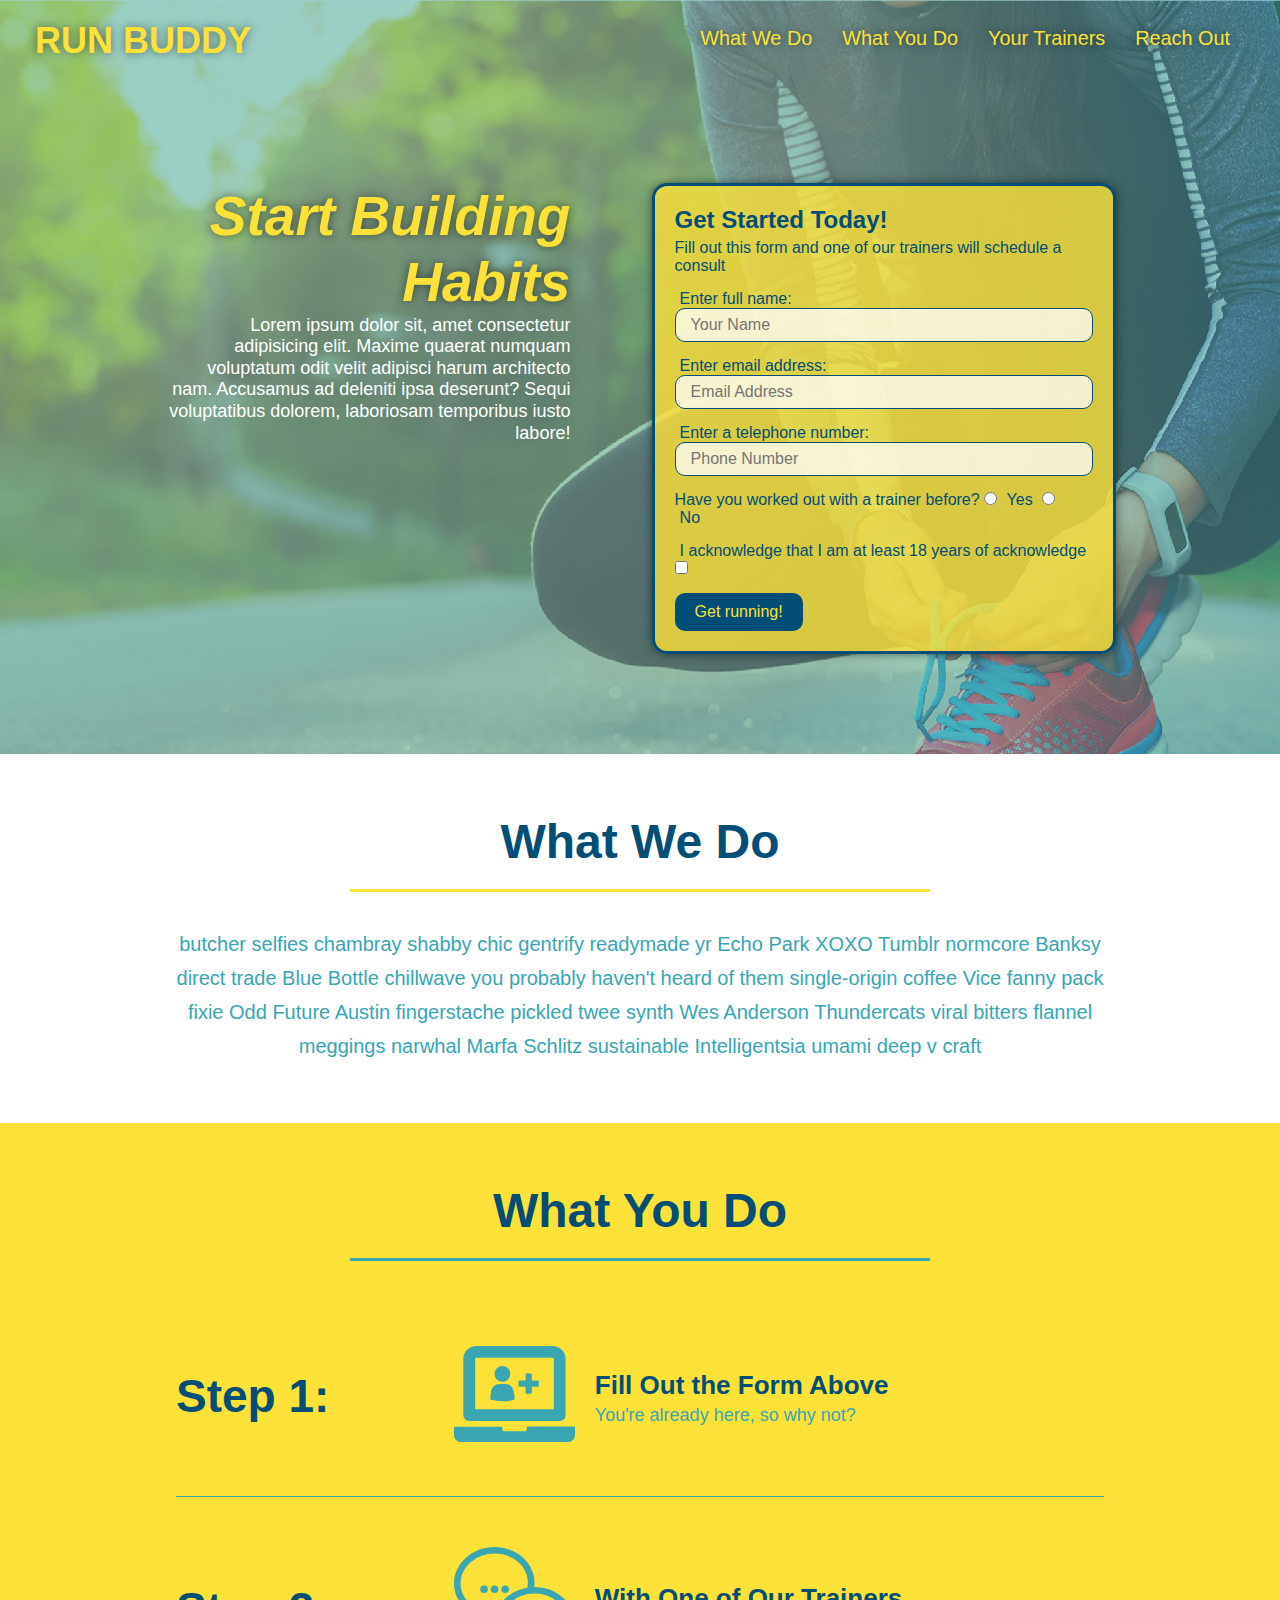
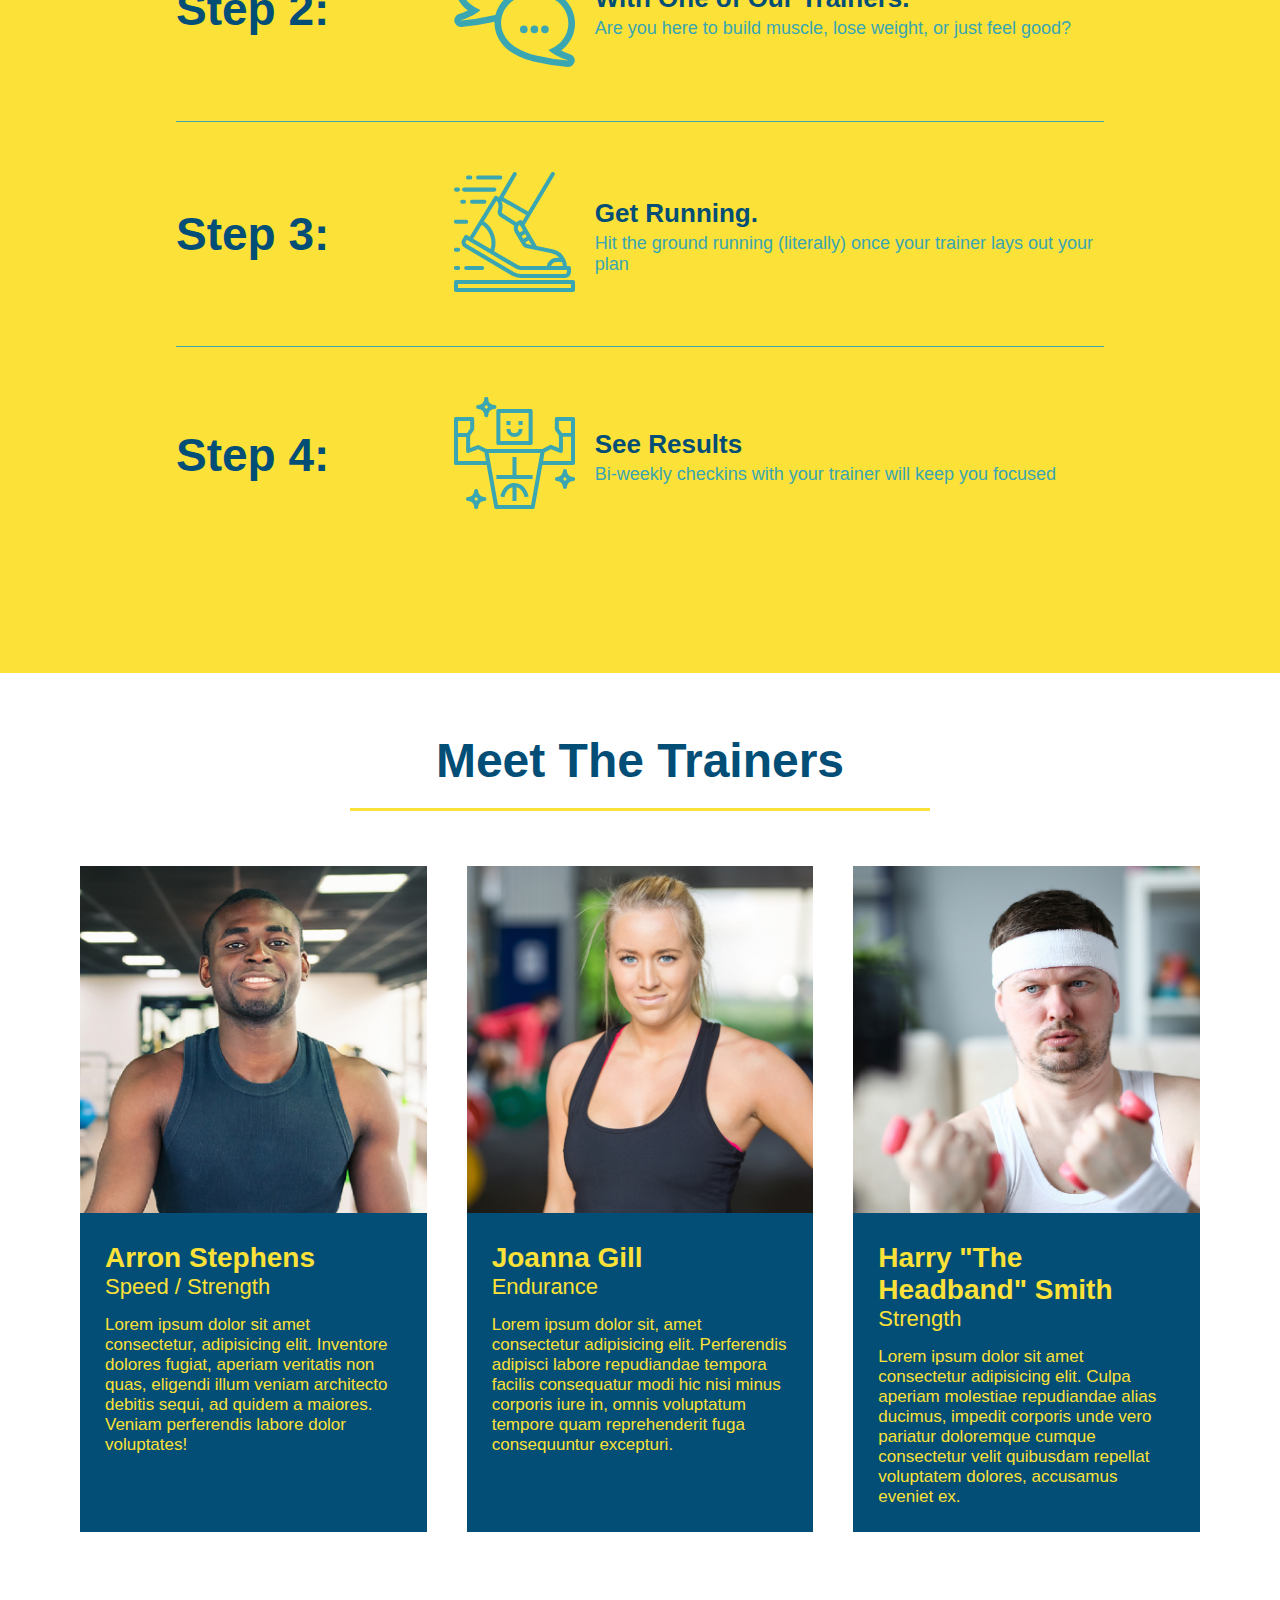
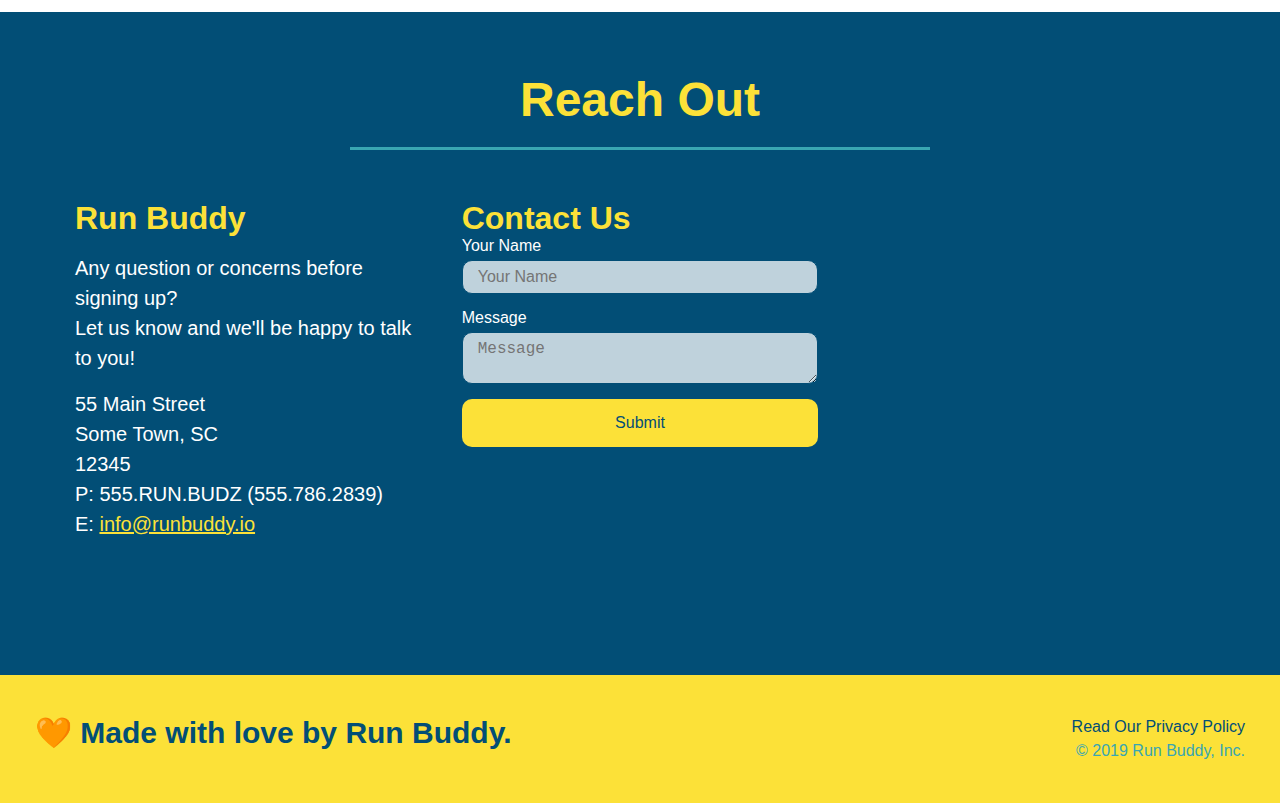
==== commit 9b1cf358: "addes psudo class" ====
--- a/index.html
+++ b/index.html
@@ -1,252 +1,266 @@
 <!DOCTYPE html>
-  <html lang="en">
-      <head>
-          <meta charset="UTF-8" />
-          <meta name="viewport" content="width=device-width, initial-scale=1.0"/>
-          <link rel="stylesheet" href="./assets/css/style.css"/>
-          <title>Run Buddy</title>
-      </head>
-      <body>
-
-        <header>
-          <h1>
-            <a href="/">RUN BUDDY</a>
-          </h1>
-          <!--navigation-->
-          <nav>
-            <!--Unordered list element-->
-            <ul>
-              <!--List item element-->
-              <li>
-                <!--Anchor element-->
-                <a href="#what-we-do">What We Do</a>
-              </li>
-              <li>
-                <a href="#what-you-do">What You Do</a>
-              </li>
-              <li>
-                <a href="#your-trainers">Your Trainers</a>
-              </li>
-              <li>
-                <a href="#reach-out">Reach Out</a>
-              </li>
-            </ul>
-          </nav>
-        </header>
-        
-        <!--hero/jumbotron-->
-        <section class="hero">
-            <div class="hero-cta">
-              <h2>Start Building Habits</h2>
-              <p>
-                Lorem ipsum dolor sit, amet consectetur adipisicing elit. Maxime quaerat numquam voluptatum odit velit adipisci harum architecto nam. Accusamus ad deleniti ipsa deserunt? Sequi voluptatibus dolorem, laboriosam temporibus iusto labore!
-              </p>
-            </div>
-            <div class="hero-form">
-              <h3>Get Started Today!</h3>
-              <p>Fill out this form and one of our trainers will schedule a consult</p>
-              <!-- Add form element-->
-              <form>
-                <label for="name">Enter full name:</label>
-                <input type="text" placeholder="Your Name" name="name" id="name" class="form-input"/>
-                <label for="email">Enter email address:</label>
-                <input type="email" placeholder="Email Address" name="email" id="email" class="form-input"/>
-                <label for="phone">Enter a telephone number:</label>
-                <input type="tel" placeholder="Phone Number" name="phone" id="phone" class="form-input"/>
-                <p>
-                  Have you worked out with a trainer before?
-                  <input type="radio" name="trainer-confirm" id="trainer-yes"/>
-                  <label for="trainer-yes">Yes<label>
-                  <input type="radio" name="trainer-confirm" id="trainer-no"/>
-                  <label for="trainer-no">No</label>
-                </p>
-                <p>
-                  <label for="checkbox">
-                    I acknowledge that I am at least 18 years of acknowledge
-                  </label>
-                  <input type="checkbox" name="age-confrim" id="checkbox"/>
-                </p>
-                <button type="submit">
-                  Get running!
-                </button>
-              </form>
-            </div>
-        </section>
-        <!--end hero-->
-
-        <!--"what we do" section-->
-        <section id="what-we-do" class="intro">  
-          <div class="flex-row">        
-            <h2 class="section-title primary-border">What We Do</h2>
-          </div>
-          <div class="flex-row">
-            <p>
-              butcher selfies chambray shabby chic gentrify readymade yr Echo Park XOXO Tumblr normcore Banksy direct trade Blue Bottle chillwave you probably haven't heard of them single-origin coffee Vice fanny pack fixie Odd Future Austin fingerstache pickled twee synth Wes Anderson Thundercats viral bitters flannel meggings narwhal Marfa Schlitz sustainable Intelligentsia umami deep v craft
-            </p>
-          </div>
-        </section>
-
-        <!--"what you do" section-->
-        <section id="what-you-do" class="steps">
-          <div class="flex-row">
-            <h2 class="section-title secondary-border">
-              What You Do
-            </h2>
-          </div>
-            <div class="step">
-              <h3>Step 1:</h3>
-              <div class="step-info">
-                <div class="step-img">
-                  <img src="./assets/images/step-1.svg" alt=""/>
-                </div>
-                <div class="step-text">
-                  <h4>Fill Out the Form Above</h4>
-                  <p>You're already here, so why not?</p>
-                </div>
-              </div>
-            </div>
-            <div class="step">
-              <h3>Step 2:</h3>
-              <div class="step-info">
-                <div class="step-img">
-                  <img src="./assets/images/step-2.svg" alt=""/>
-                </div>
-                <div class="step-text">
-                  <h4>With One of Our Trainers.</h4>
-                  <p>Are you here to build muscle, lose weight, or just feel good?</p>
-                </div>
-              </div>
-            </div>
-            <div class="step">
-              <h3>Step 3:</h3>
-              <div class="step-info">
-                <div class="step-img">
-                  <img src="./assets/images/step-3.svg" alt=""/>
-                </div>
-                <div class="step-text">
-                  <h4>Get Running.</h4>
-                  <p>Hit the ground running (literally) once your trainer lays out your plan</p>
-                </div>
-              </div>
-            </div>
-            <div class="step">
-              <h3>Step 4:</h3>
-              <div class="step-info">
-                <div class="step-img">
-                  <img src="./assets/images/step-4.svg" alt=""/>
-                </div> 
-                <div class="step-text">
-                  <h4>See Results</h4>
-                  <p>Bi-weekly checkins with your trainer will keep you focused</p>
-                </div>
-              </div>
-            </div>
-        </section>
-
-        <!--"meet the trainers" section-->
-        <section id="your-trainers">
-          <div class="flex-row">
-            <h2 class="section-title primary-border">
-              Meet The Trainers
-            </h2>
-          </div>
-          <div class="trainers">
-            <article class="trainer">
-              <img src="./assets/images/trainer-1.jpg" alt="Arron Stephens in his workout clothes, ready to pump iron"/>
-              <div class="trainer-bio">
-                <h3 class="trainer-name">
-                  Arron Stephens
-                </h3>
-                <h4 class="trainer-role">
-                  Speed / Strength
-                </h4>
-                <p>
-                  Lorem ipsum dolor sit amet consectetur, adipisicing elit. Inventore dolores fugiat, aperiam veritatis non quas, eligendi illum veniam architecto debitis sequi, ad quidem a maiores. Veniam perferendis labore dolor voluptates!
-                </p>
-              </div>
-            </article>
-            <article class="trainer">
-              <img src="./assets/images/trainer-2.jpg" alt="Joanna Gill cooling off after a workout"/>
-              <div class="trainer-bio">
-                <h3 class="trainer-name">
-                  Joanna Gill
-                </h3>
-                <h4 class="trainer-role">
-                  Endurance
-                </h4>
-                <p>
-                  Lorem ipsum dolor sit, amet consectetur adipisicing elit. Perferendis adipisci labore repudiandae tempora facilis consequatur modi hic nisi minus corporis iure in, omnis voluptatum tempore quam reprehenderit fuga consequuntur excepturi.
-                </p>
-              </div>
-            </article>
-            <article class="trainer">
-              <img src="./assets/images/trainer-3.jpg" alt="Harry Smith wearing a beadband and lifting comically small pink weights"/>
-              <div class="trainer-bio">
-                <h3 class="trainer-name">
-                  Harry "The Headband" Smith
-                </h3>
-                <h4 class="trainer-role">
-                  Strength
-                </h4>
-                <p>
-                  Lorem ipsum dolor sit amet consectetur adipisicing elit. Culpa aperiam molestiae repudiandae alias ducimus, impedit corporis unde vero pariatur doloremque cumque consectetur velit quibusdam repellat voluptatem dolores, accusamus eveniet ex.
-                </p>
-              </div>  
-            </article>
-          </div>
-        </section>
-
-        <!--"reach out" section-->
-        <section id="reach-out" class="contact">
-          <div class="flex-row">
-            <h2 class="section-title secondary-border">
-              Reach Out
-            </h2>
-          </div>
-            <div class="contact-info">
-              <div>
-                <h3>Run Buddy</h3>
-                <p>
-                  Any question or concerns before signing up?
-                <br/>
-                  Let us know and we'll be happy to talk to you!
-                </p>
-                <address>
-                  55 Main Street <br/>
-                  Some Town, SC <br/>
-                  12345 <br/>
-                  P: 555.RUN.BUDZ (555.786.2839) <br/>
-                  E: <a href="mailto:info@runbuddy.io">info@runbuddy.io</a>
-                </address>
-              </div>
-              <div class="contact-form">
-                <h3>Contact Us</h3>
-                <form>
-                  <label for="contact-name">Your Name</label>
-                  <input type="text" id="contact-name" placeholder="Your Name"/>
-  
-                  <label for="contact-message">Message</label>
-                  <textarea id="contact-message" placeholder="Message"></textarea>
-  
-                  <button type="submit">Submit</button>
-                </form>
-              </div>
-              <iframe src="https://www.google.com/maps/embed?pb=!1m18!1m12!1m3!1d3267.4682024764234!2d-82.07765068446543!3d35.02001518035375!2m3!1f0!2f0!3f0!3m2!1i1024!2i768!4f13.1!3m3!1m2!1s0x885779a2f024708d%3A0x76963666fb04be29!2s494%20Pleasant%20Green%20Dr%2C%20Inman%2C%20SC%2029349!5e0!3m2!1sen!2sus!4v1651119544447!5m2!1sen!2sus"
-                style="border:0;" 
-                allowfullscreen="" 
-                loading="lazy">
-              </iframe>
-            </div>
-          </div>
-        </section>
-
-        <!--footer-->
-        <footer>
-          <h2>🧡 Made with love by Run Buddy.</h2>
-          <div>
-            <a>Read Our Privacy Policy</a><br/>
-            &copy; 2019 Run Buddy, Inc.
-          </div>
-        </footer>
-      </body>
-  </html>
+<html lang="en">
+
+<head>
+  <meta charset="UTF-8" />
+  <meta name="viewport" content="width=device-width, initial-scale=1.0" />
+  <link rel="stylesheet" href="./assets/css/style.css" />
+  <title>Run Buddy</title>
+</head>
+
+<body>
+
+  <header>
+    <h1>
+      <a href="/">RUN BUDDY</a>
+    </h1>
+    <!--navigation-->
+    <nav>
+      <!--Unordered list element-->
+      <ul>
+        <!--List item element-->
+        <li>
+          <!--Anchor element-->
+          <a href="#what-we-do">What We Do</a>
+        </li>
+        <li>
+          <a href="#what-you-do">What You Do</a>
+        </li>
+        <li>
+          <a href="#your-trainers">Your Trainers</a>
+        </li>
+        <li>
+          <a href="#reach-out">Reach Out</a>
+        </li>
+      </ul>
+    </nav>
+  </header>
+
+  <!--hero/jumbotron-->
+  <section class="hero">
+    <div class="hero-cta">
+      <h2>Start Building Habits</h2>
+      <p>
+        Lorem ipsum dolor sit, amet consectetur adipisicing elit. Maxime quaerat numquam voluptatum odit velit adipisci
+        harum architecto nam. Accusamus ad deleniti ipsa deserunt? Sequi voluptatibus dolorem, laboriosam temporibus
+        iusto labore!
+      </p>
+    </div>
+    <div class="hero-form">
+      <h3>Get Started Today!</h3>
+      <p>Fill out this form and one of our trainers will schedule a consult</p>
+      <!-- Add form element-->
+      <form>
+        <label for="name">Enter full name:</label>
+        <input type="text" placeholder="Your Name" name="name" id="name" class="form-input" />
+        <label for="email">Enter email address:</label>
+        <input type="email" placeholder="Email Address" name="email" id="email" class="form-input" />
+        <label for="phone">Enter a telephone number:</label>
+        <input type="tel" placeholder="Phone Number" name="phone" id="phone" class="form-input" />
+        <p>
+          Have you worked out with a trainer before?
+          <input type="radio" name="trainer-confirm" id="trainer-yes" />
+          <label for="trainer-yes">Yes<label>
+              <input type="radio" name="trainer-confirm" id="trainer-no" />
+              <label for="trainer-no">No</label>
+        </p>
+        <p>
+          <label for="checkbox">
+            I acknowledge that I am at least 18 years of acknowledge
+          </label>
+          <input type="checkbox" name="age-confrim" id="checkbox" />
+        </p>
+        <button type="submit">
+          Get running!
+        </button>
+      </form>
+    </div>
+  </section>
+  <!--end hero-->
+
+  <!--"what we do" section-->
+  <section id="what-we-do" class="intro">
+    <div class="flex-row">
+      <h2 class="section-title primary-border">What We Do</h2>
+    </div>
+    <div class="flex-row">
+      <p>
+        butcher selfies chambray shabby chic gentrify readymade yr Echo Park XOXO Tumblr normcore Banksy direct trade
+        Blue Bottle chillwave you probably haven't heard of them single-origin coffee Vice fanny pack fixie Odd Future
+        Austin fingerstache pickled twee synth Wes Anderson Thundercats viral bitters flannel meggings narwhal Marfa
+        Schlitz sustainable Intelligentsia umami deep v craft
+      </p>
+    </div>
+  </section>
+
+  <!--"what you do" section-->
+  <section id="what-you-do" class="steps">
+    <div class="flex-row">
+      <h2 class="section-title secondary-border">
+        What You Do
+      </h2>
+    </div>
+    <div class="step">
+      <h3>Step 1:</h3>
+      <div class="step-info">
+        <div class="step-img">
+          <img src="./assets/images/step-1.svg" alt="" />
+        </div>
+        <div class="step-text">
+          <h4>Fill Out the Form Above</h4>
+          <p>You're already here, so why not?</p>
+        </div>
+      </div>
+    </div>
+    <div class="step">
+      <h3>Step 2:</h3>
+      <div class="step-info">
+        <div class="step-img">
+          <img src="./assets/images/step-2.svg" alt="" />
+        </div>
+        <div class="step-text">
+          <h4>With One of Our Trainers.</h4>
+          <p>Are you here to build muscle, lose weight, or just feel good?</p>
+        </div>
+      </div>
+    </div>
+    <div class="step">
+      <h3>Step 3:</h3>
+      <div class="step-info">
+        <div class="step-img">
+          <img src="./assets/images/step-3.svg" alt="" />
+        </div>
+        <div class="step-text">
+          <h4>Get Running.</h4>
+          <p>Hit the ground running (literally) once your trainer lays out your plan</p>
+        </div>
+      </div>
+    </div>
+    <div class="step">
+      <h3>Step 4:</h3>
+      <div class="step-info">
+        <div class="step-img">
+          <img src="./assets/images/step-4.svg" alt="" />
+        </div>
+        <div class="step-text">
+          <h4>See Results</h4>
+          <p>Bi-weekly checkins with your trainer will keep you focused</p>
+        </div>
+      </div>
+    </div>
+  </section>
+
+  <!--"meet the trainers" section-->
+  <section id="your-trainers">
+    <div class="flex-row">
+      <h2 class="section-title primary-border">
+        Meet The Trainers
+      </h2>
+    </div>
+    <div class="trainers">
+      <article class="trainer">
+        <img src="./assets/images/trainer-1.jpg" alt="Arron Stephens in his workout clothes, ready to pump iron" />
+        <div class="trainer-bio">
+          <h3 class="trainer-name">
+            Arron Stephens
+          </h3>
+          <h4 class="trainer-role">
+            Speed / Strength
+          </h4>
+          <p>
+            Lorem ipsum dolor sit amet consectetur, adipisicing elit. Inventore dolores fugiat, aperiam veritatis non
+            quas, eligendi illum veniam architecto debitis sequi, ad quidem a maiores. Veniam perferendis labore dolor
+            voluptates!
+          </p>
+        </div>
+      </article>
+      <article class="trainer">
+        <img src="./assets/images/trainer-2.jpg" alt="Joanna Gill cooling off after a workout" />
+        <div class="trainer-bio">
+          <h3 class="trainer-name">
+            Joanna Gill
+          </h3>
+          <h4 class="trainer-role">
+            Endurance
+          </h4>
+          <p>
+            Lorem ipsum dolor sit, amet consectetur adipisicing elit. Perferendis adipisci labore repudiandae tempora
+            facilis consequatur modi hic nisi minus corporis iure in, omnis voluptatum tempore quam reprehenderit fuga
+            consequuntur excepturi.
+          </p>
+        </div>
+      </article>
+      <article class="trainer">
+        <img src="./assets/images/trainer-3.jpg"
+          alt="Harry Smith wearing a beadband and lifting comically small pink weights" />
+        <div class="trainer-bio">
+          <h3 class="trainer-name">
+            Harry "The Headband" Smith
+          </h3>
+          <h4 class="trainer-role">
+            Strength
+          </h4>
+          <p>
+            Lorem ipsum dolor sit amet consectetur adipisicing elit. Culpa aperiam molestiae repudiandae alias ducimus,
+            impedit corporis unde vero pariatur doloremque cumque consectetur velit quibusdam repellat voluptatem
+            dolores, accusamus eveniet ex.
+          </p>
+        </div>
+      </article>
+    </div>
+  </section>
+
+  <!--"reach out" section-->
+  <section id="reach-out" class="contact">
+    <div class="flex-row">
+      <h2 class="section-title secondary-border">
+        Reach Out
+      </h2>
+    </div>
+    <div class="contact-info">
+      <div>
+        <h3>Run Buddy</h3>
+        <p>
+          Any question or concerns before signing up?
+          <br />
+          Let us know and we'll be happy to talk to you!
+        </p>
+        <address>
+          55 Main Street <br />
+          Some Town, SC <br />
+          12345 <br />
+          P: 555.RUN.BUDZ (555.786.2839) <br />
+          E: <a href="mailto:info@runbuddy.io">info@runbuddy.io</a>
+        </address>
+      </div>
+      <div class="contact-form">
+        <h3>Contact Us</h3>
+        <form>
+          <label for="contact-name">Your Name</label>
+          <input type="text" id="contact-name" placeholder="Your Name" />
+
+          <label for="contact-message">Message</label>
+          <textarea id="contact-message" placeholder="Message"></textarea>
+
+          <button type="submit">Submit</button>
+        </form>
+      </div>
+      <iframe
+        src="https://www.google.com/maps/embed?pb=!1m18!1m12!1m3!1d3267.4682024764234!2d-82.07765068446543!3d35.02001518035375!2m3!1f0!2f0!3f0!3m2!1i1024!2i768!4f13.1!3m3!1m2!1s0x885779a2f024708d%3A0x76963666fb04be29!2s494%20Pleasant%20Green%20Dr%2C%20Inman%2C%20SC%2029349!5e0!3m2!1sen!2sus!4v1651119544447!5m2!1sen!2sus"
+        style="border:0;" allowfullscreen="" loading="lazy">
+      </iframe>
+    </div>
+    </div>
+  </section>
+
+  <!--footer-->
+  <footer>
+    <h2>🧡 Made with love by Run Buddy.</h2>
+    <div>
+      <a>Read Our Privacy Policy</a><br />
+      &copy; 2019 Run Buddy, Inc.
+    </div>
+  </footer>
+</body>
+
+</html>--- a/assets/css/style.css
+++ b/assets/css/style.css
@@ -16,6 +16,14 @@
     display: flex;
     justify-content: space-between;
     flex-wrap: wrap;
+    position: -webkit-sticky; /*adds support for safari*/
+    position: sticky;
+    top: 0;
+    background-image: url("../images/hero-bg.jpg");
+    background-size: cover;
+    background-position: center;
+    background-attachment: fixed;
+    background-position: 80%;
 }
 
 header h1 {
@@ -23,6 +31,7 @@
     font-size: 36px;
     color: #fce138;
     margin: 0;
+    text-shadow: 0 0 10px rgba(0,0,0,0.5);
 }
 
 header a {
@@ -46,6 +55,14 @@
     padding: 10px 15px;
     font-weight: lighter;
     font-size: 1.55vw;
+    text-shadow: 0 0 10px rgba(0,0,0,0.5);
+}
+
+header nav ul li a:hover {
+    background: #fce138;
+    color: #024e76;
+    border-radius: 15px;
+    text-shadow: none;
 }
 
 footer {
@@ -81,6 +98,8 @@
     background-image: url("../images/hero-bg.jpg");
     background-size: cover;
     background-position: center;
+    background-attachment: fixed;
+    background-position: 80%;
     display: flex;
     justify-content: center;
     flex-wrap: wrap;
@@ -89,11 +108,13 @@
 
 .hero-form {
     color: #024e76;
-    background-color: #fce138;
+    background-color: rgba(252,225,56,0.8);
     padding: 20px;
     border: solid 3px #024e76;
     width: 40%;
     margin: 3.5%;
+    box-shadow: 0 0 10px rgba(0,0,0,0.5);
+    border-radius: 15px;
 }
 
 .hero-form h3 {
@@ -113,6 +134,13 @@
     color: #024e76;
     width: 100%;
     margin-bottom: 15px;
+    border-radius: 10px;
+    background-color: rgba(255,255,255, 0.75);
+}
+
+.form-input:focus {
+    background-color: rgba(255,255,255, 1);
+    outline: none;
 }
 
 .hero-form label {
@@ -125,6 +153,11 @@
     border: none;
     padding: 10px 20px;
     font-size: 16px;
+    border-radius: 10px;
+}
+
+.hero-form button:hover {
+    background-color: #39a6b2;
 }
 
 .hero-cta {
@@ -140,6 +173,7 @@
     font-style: italic;
     font-size: 55px;
     color: #fce138;
+    text-shadow: 0 0 10px rgba(0,0,0,0.5);
 }
 /*Hero Style End*/
 
@@ -179,11 +213,14 @@
     margin: 50px auto;
     padding-bottom: 50px;
     width: 80%;
-    border-bottom: 1px solid #39a6b2;
     display: flex;
     flex-wrap: wrap;
     align-items: center;
     justify-content: space-between;
+}
+
+.step:not(:last-child) {
+    border-bottom: 1px solid #39a6b2;
 }
 
 .step h3 {
@@ -316,6 +353,13 @@
     width: 100%;
     margin-bottom: 15px;
     margin-top: 5px;
+    border-radius: 10px;
+    background-color: rgba(255,255,255, 0.75);
+}
+
+.contact-form input:focus, .contact-form textarea:focus {
+    background-color: rgba(255,255,255, 1);
+    outline: none;
 }
 
 .contact-form button {
@@ -326,21 +370,124 @@
     text-align: center;
     padding: 15px 0;
     font-size: 16px;
+    border-radius: 10px;
+}
+
+.contact-form button:hover {
+    color: #fce138;
+    background: #39a6b2;
 }
 
 /* Media Query for small desktop screens and smaller */
 @media screen and (max-width: 980px) {
     /* Applies only to screens smaller than 980px */
+    header {
+        padding-bottom: 0;
+        justify-content: center;
+        position: relative;
+    }
+
+    header h1 {
+        width: 100%;
+        text-align: center;
+    }
+
+    header nav ul {
+        margin-top: 20px;
+        width: 100%;
+        justify-content: center;
+    }
+
+    header nav ul li a {
+        font-size: 20px;
+    }
+
+    footer h2, footer div {
+        text-align: center;
+        width: 100%;
+    }
+
+    .hero-cta, .hero-form {
+        width: 100%;
+    }
+
+    .hero-cta {
+        text-align: center;
+    }
+
+    .section-title {
+        width: 80%;
+    }
+
+    .trainer {
+        flex: 0 70%;
+    }
+
+    .contact-info iframe {
+        flex: 1 100%;
+    }
+
 }
 
 /* Media query for tablets and smaller */
 @media screen and (max-width: 768px) {
     /* applies to screens between 768px and 575px */
+    section {
+        padding: 30px 15px;
+    }
+
+    .step h3 {
+        flex: 1 100%;
+        text-align: center;
+    }
+
+    .step-info {
+        flex: 2 100%;
+        text-align: center;
+        justify-content: center;
+    }
+
+    .step-img {
+        flex: 0 32%;
+        margin-right: 0;
+        margin-top: 15px;
+        margin-bottom: 15px;
+    }
+
+    .step-text {
+        flex: 100%;
     }
 }
 
 /* Media query for mobile phones and smaller */
 @media screen and (max-width: 575px) {
-        /* applies on screens smaller than 575px */
+    /* applies on screens smaller than 575px */
+    .hero-form button {
+        width: 100%;
+    }
+
+    .section-title {
+        width: 95%;
+    }
+
+    .intro p {
+        width: 100%;
+    }
+
+    .trainer {
+        flex: 0 100%;
+    }
+
+    .contact-info {
+        text-align: center;
+    }
+
+    .contact-info> * {
+        flex: 0 100%;
+    }
+
+    .contact-form {
+        order: 3;
+    }
 
 }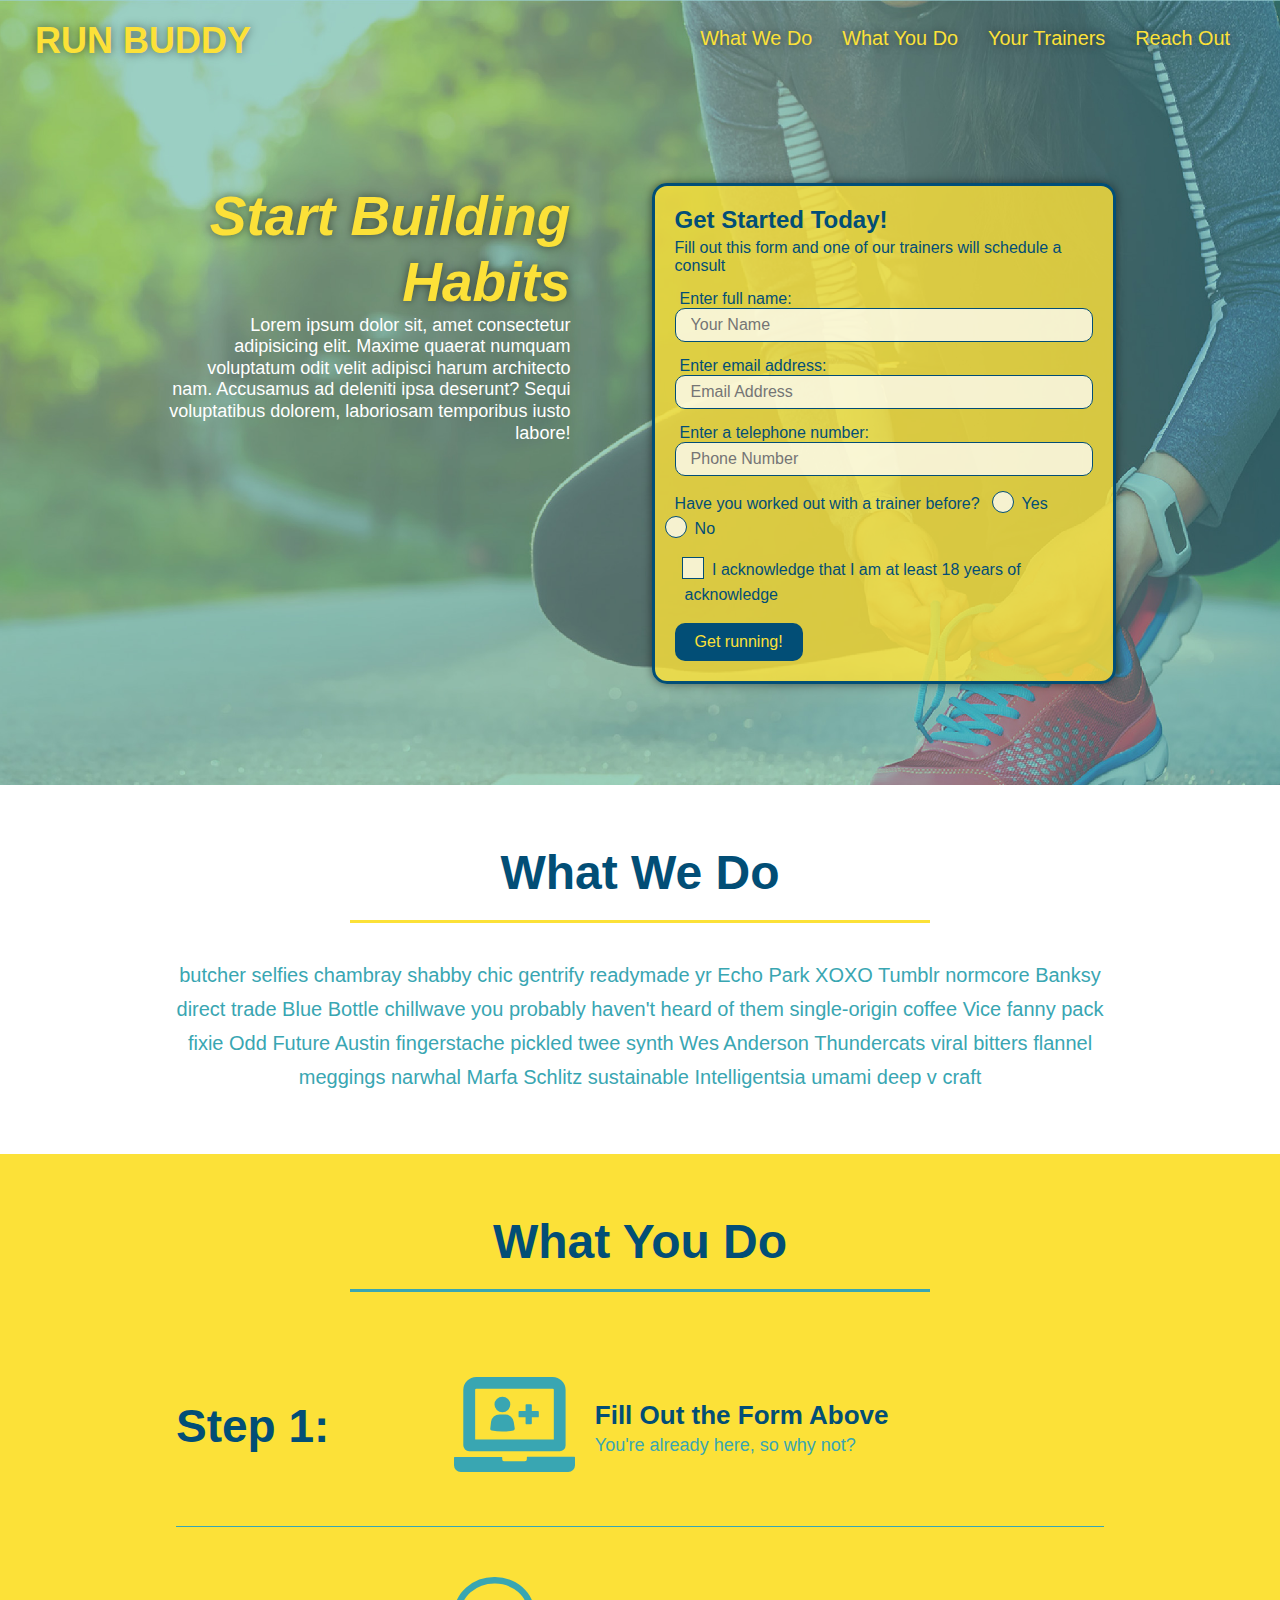
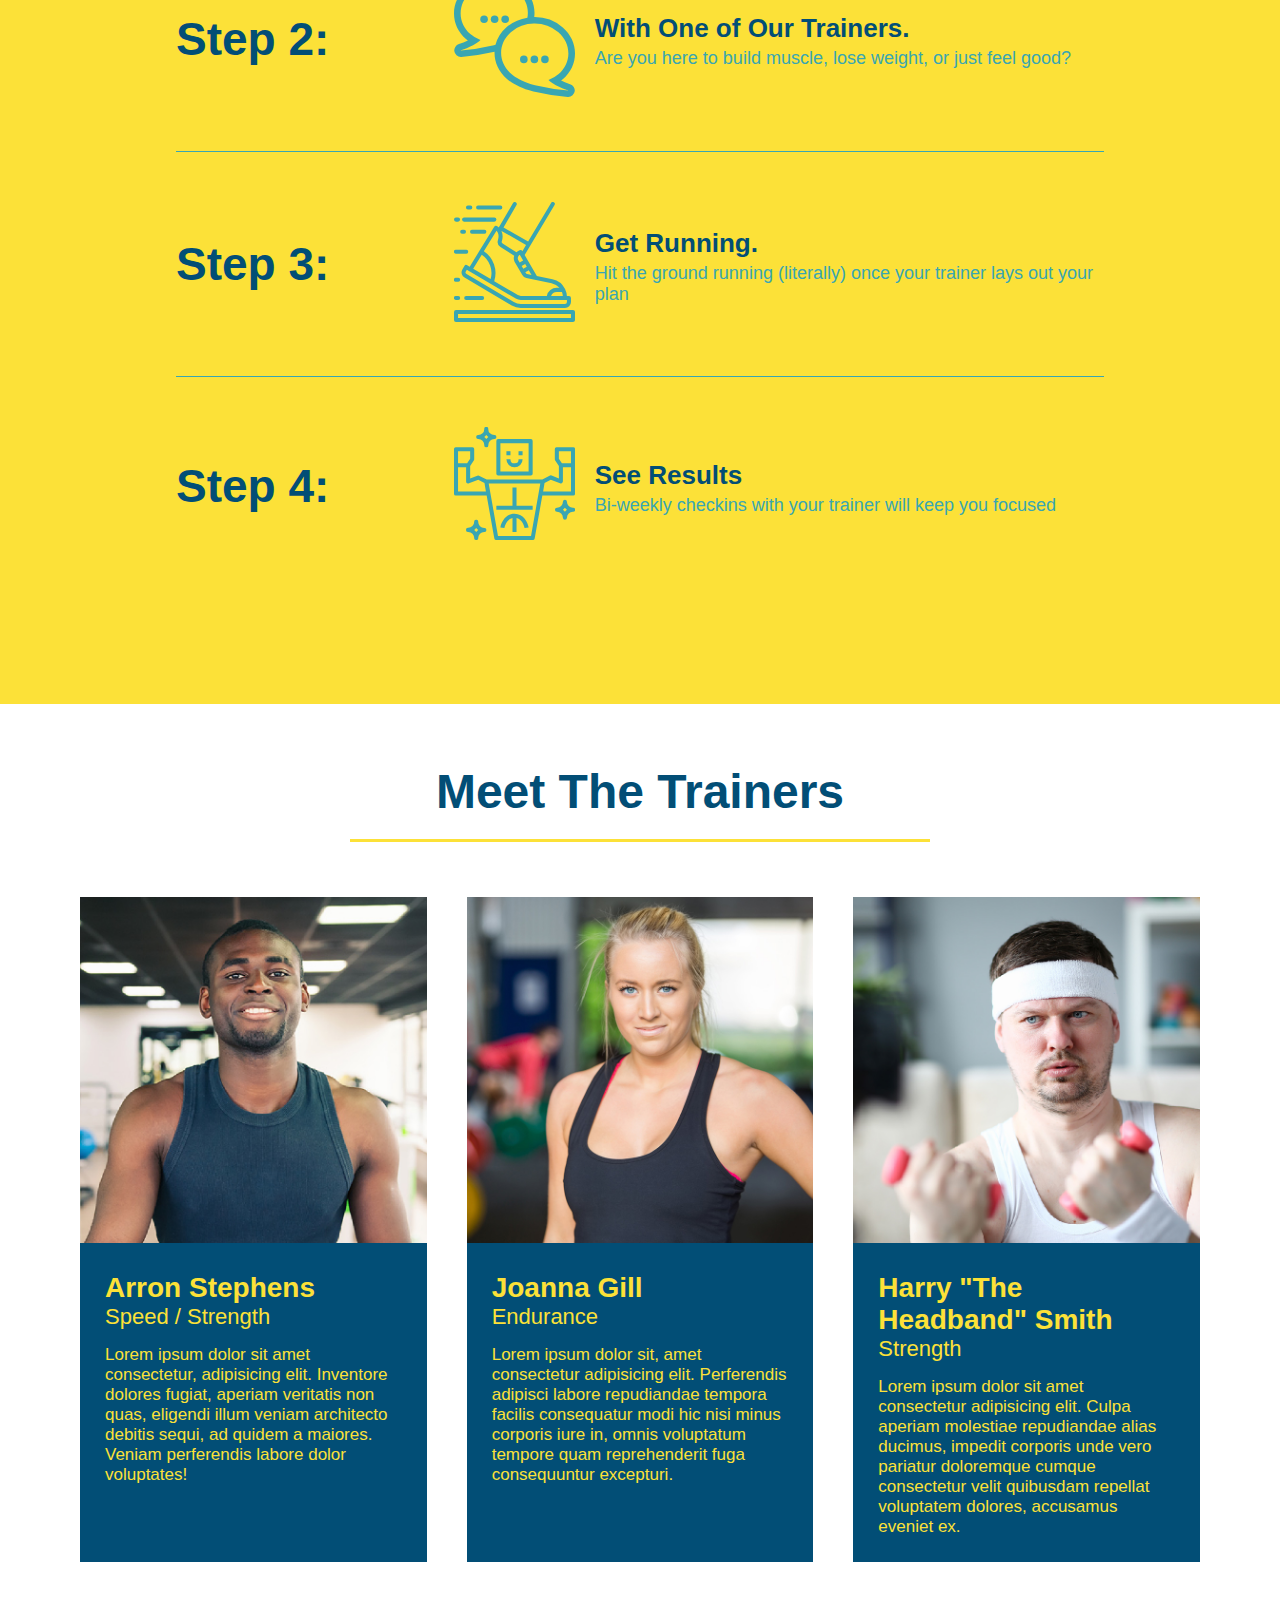
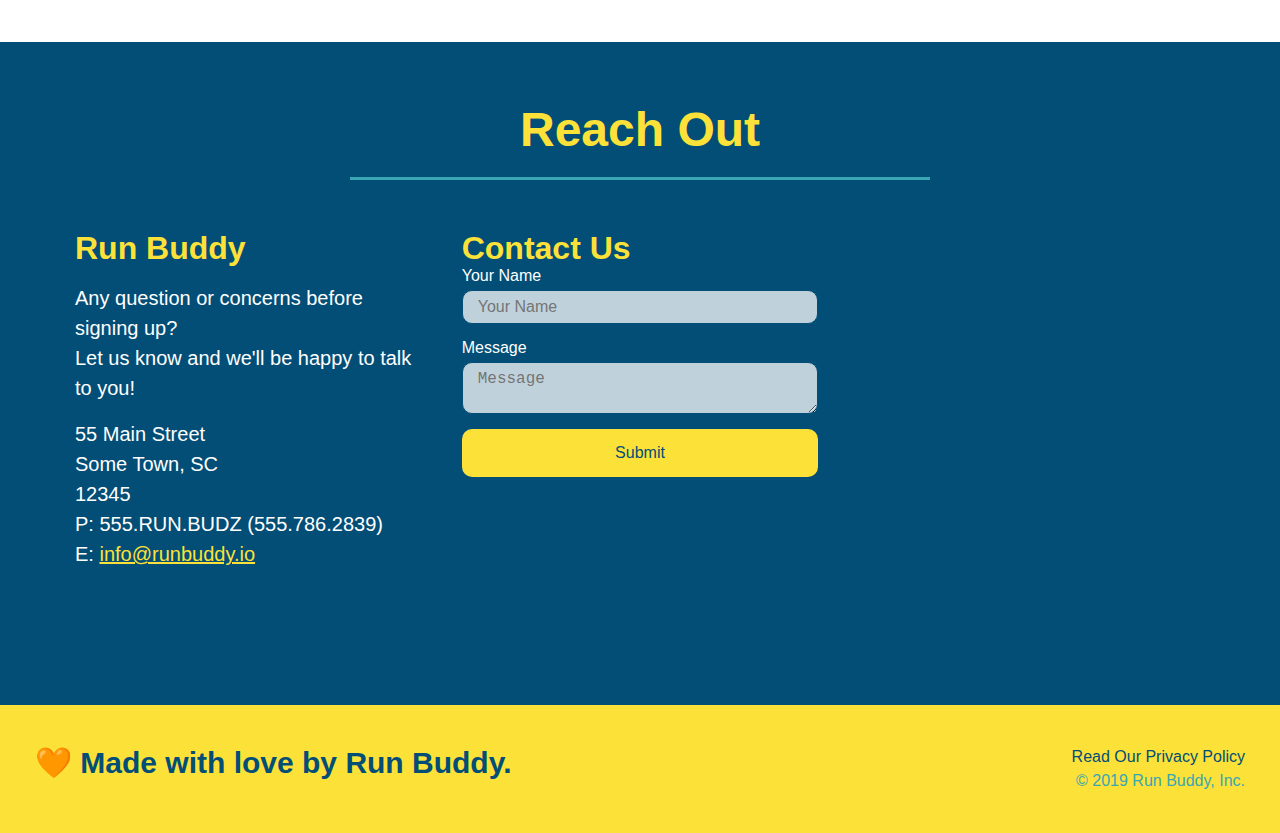
==== commit 513f2c6f: "add psuedo classed to various rules" ====
--- a/index.html
+++ b/index.html
@@ -59,16 +59,22 @@
         <input type="tel" placeholder="Phone Number" name="phone" id="phone" class="form-input" />
         <p>
           Have you worked out with a trainer before?
-          <input type="radio" name="trainer-confirm" id="trainer-yes" />
-          <label for="trainer-yes">Yes<label>
-              <input type="radio" name="trainer-confirm" id="trainer-no" />
+          <span class="radio-wrapper">
+            <input type="radio" name="trainer-confirm" id="trainer-yes"/>
+            <label for="trainer-yes">Yes</label>
+          </span>
+          <span class="radio-wrapper">
+              <input type="radio" name="trainer-confirm" id="trainer-no"/>
               <label for="trainer-no">No</label>
+          </span>
         </p>
         <p>
-          <label for="checkbox">
-            I acknowledge that I am at least 18 years of acknowledge
-          </label>
-          <input type="checkbox" name="age-confrim" id="checkbox" />
+          <span class="checkbox-wrapper">
+            <input type="checkbox" name="age-confrim" id="checkbox"/>
+            <label for="checkbox">
+              I acknowledge that I am at least 18 years of acknowledge
+            </label>
+          </span>
         </p>
         <button type="submit">
           Get running!
--- a/assets/css/style.css
+++ b/assets/css/style.css
@@ -24,6 +24,7 @@
     background-position: center;
     background-attachment: fixed;
     background-position: 80%;
+    z-index: 9999;
 }
 
 header h1 {
@@ -378,6 +379,66 @@
     background: #39a6b2;
 }
 
+.checkbox-wrapper input, .radio-wrapper input {
+    opacity: 0;
+}
+
+.checkbox-wrapper label, .radio-wrapper label {
+    position: relative;
+    left: 10px;
+    margin: 10px;
+    line-height: 1.6;
+}
+
+.checkbox-wrapper label::before, .radio-wrapper label::before {
+    content:"";
+    height: 20px;
+    width: 20px;
+    background: rgba(255,255,255, 0.75);
+    border: 1px solid #024e76;
+    position: absolute;
+    top: -4px;
+    left: -30px;
+} 
+
+.radio-wrapper label::before {
+    border-radius: 50%;
+}
+
+.radio-wrapper label::after {
+    content:"";
+    width: 20px;
+    height: 20px;
+    border-radius: 50%;
+    background: #024e76;
+    position: absolute;
+    left: -29px;
+    top: -3px;
+    background-image: radial-gradient(circle, #39a6b2, #024e76);
+}
+
+.checkbox-wrapper label::after {
+    content:"";
+    height: 6px;
+    width: 14px;
+    border-left: 2px solid #024e76;
+    border-bottom: 2px solid #024e76;
+    position: absolute;
+    left: -26px;
+    top: 1px;
+    transform: rotate(-58deg);
+}
+
+.checkbox-wrapper input + label::after, 
+.radio-wrapper input + label::after {
+    content: none;
+}
+
+.checkbox-wrapper input:checked + label::after, 
+.radio-wrapper input:checked + label::after {
+    content:"";
+}
+
 /* Media Query for small desktop screens and smaller */
 @media screen and (max-width: 980px) {
     /* Applies only to screens smaller than 980px */
